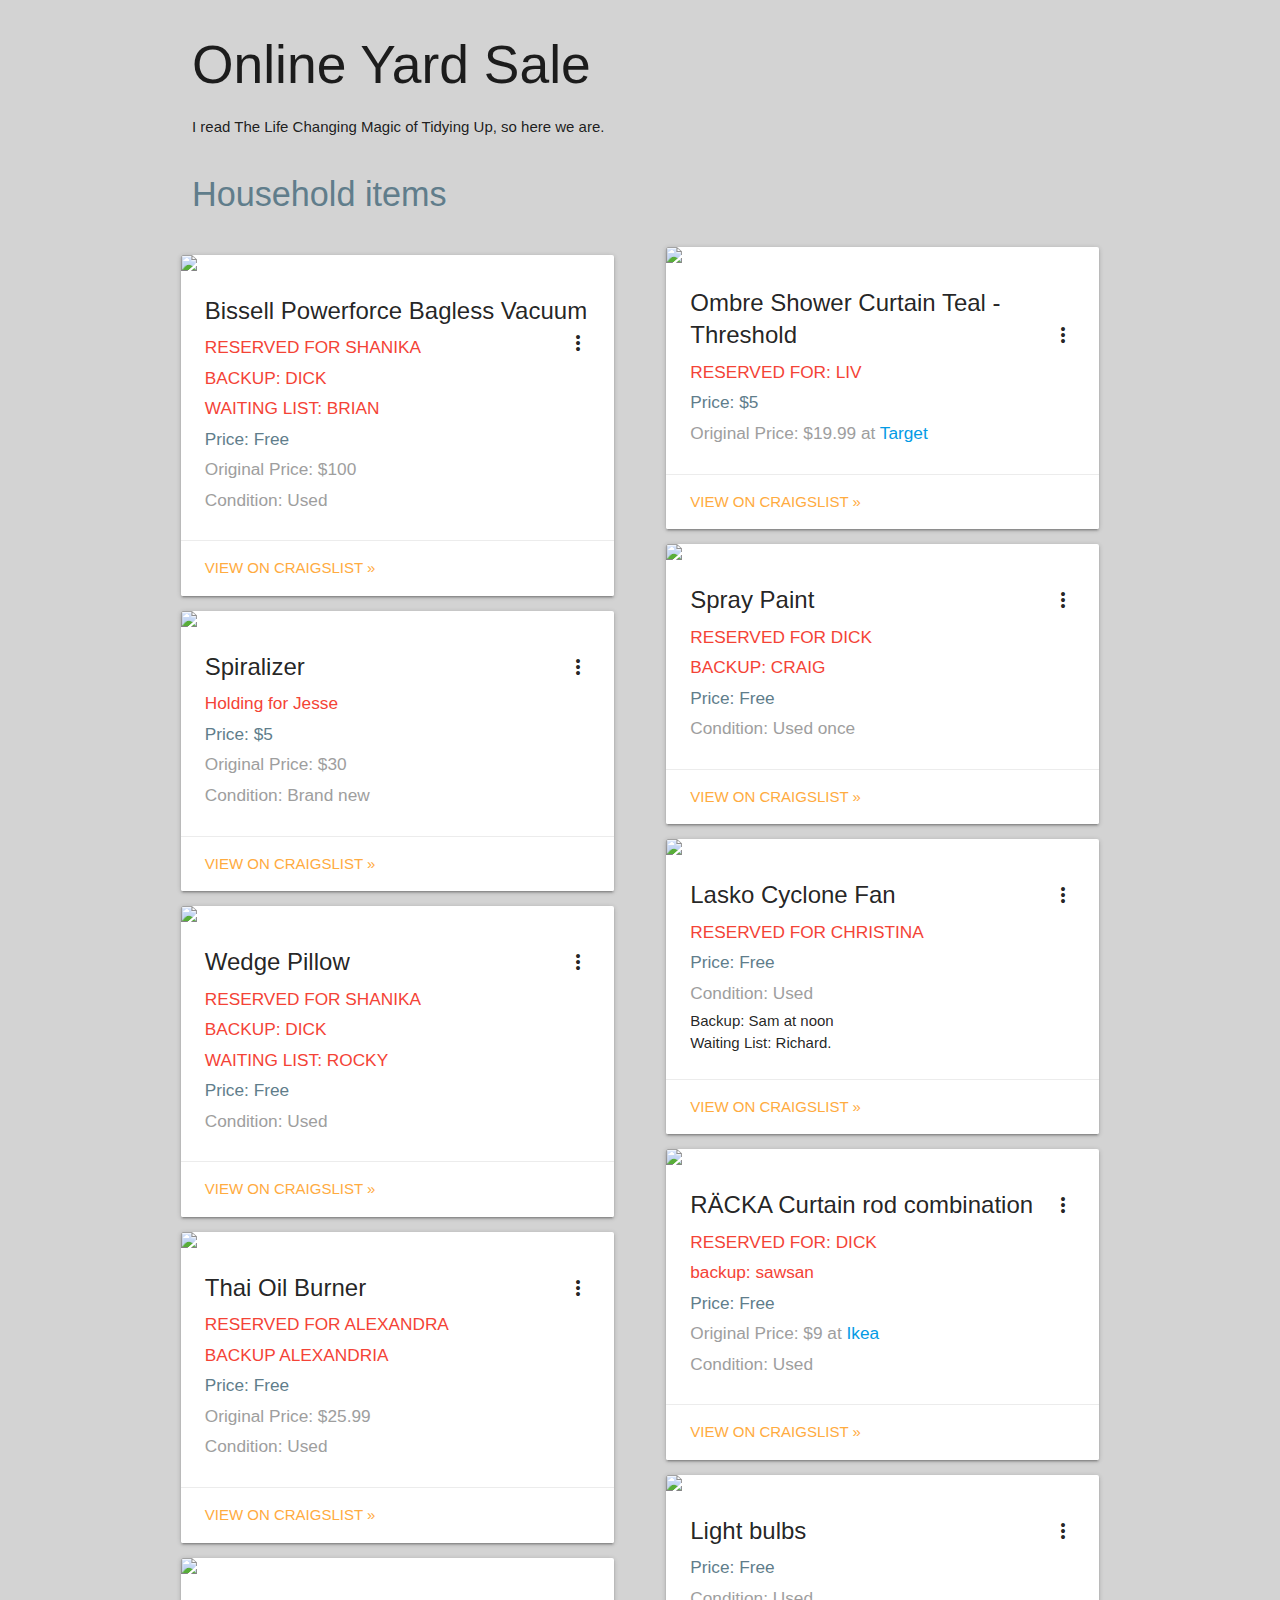
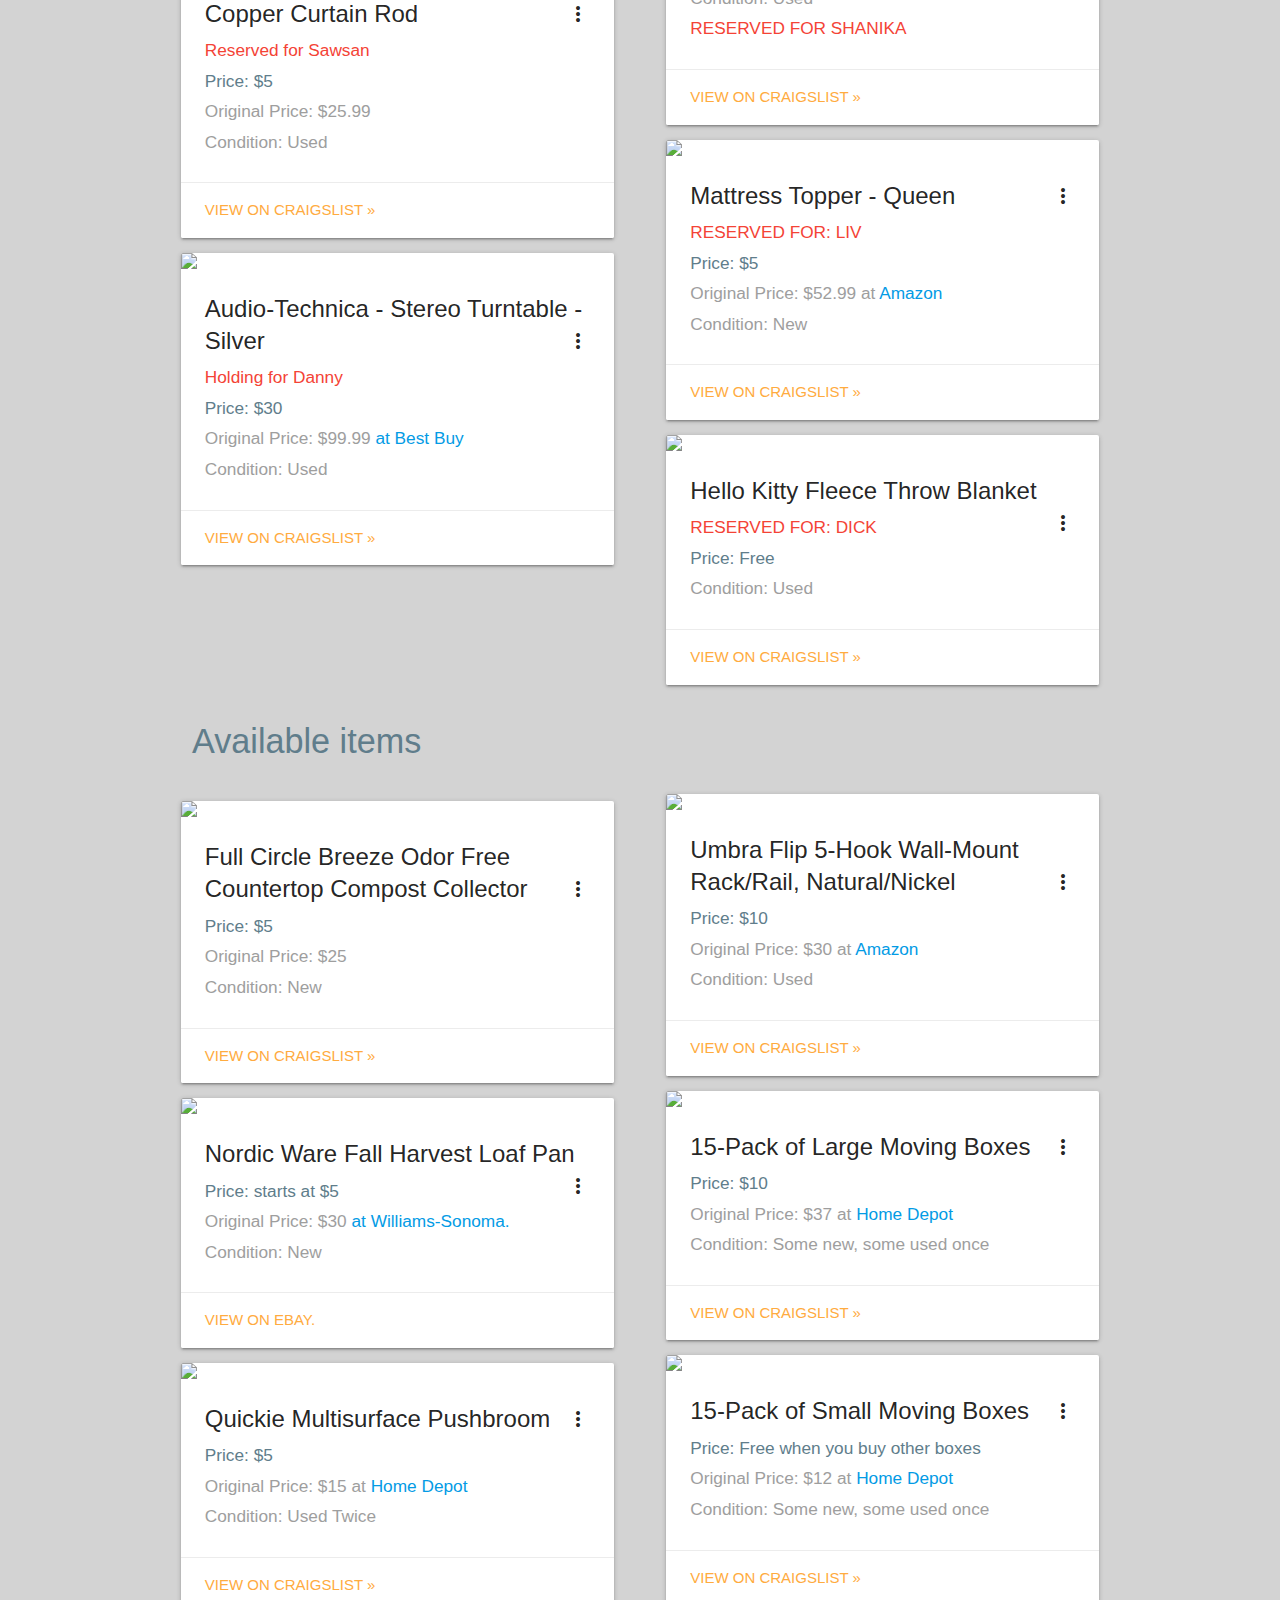
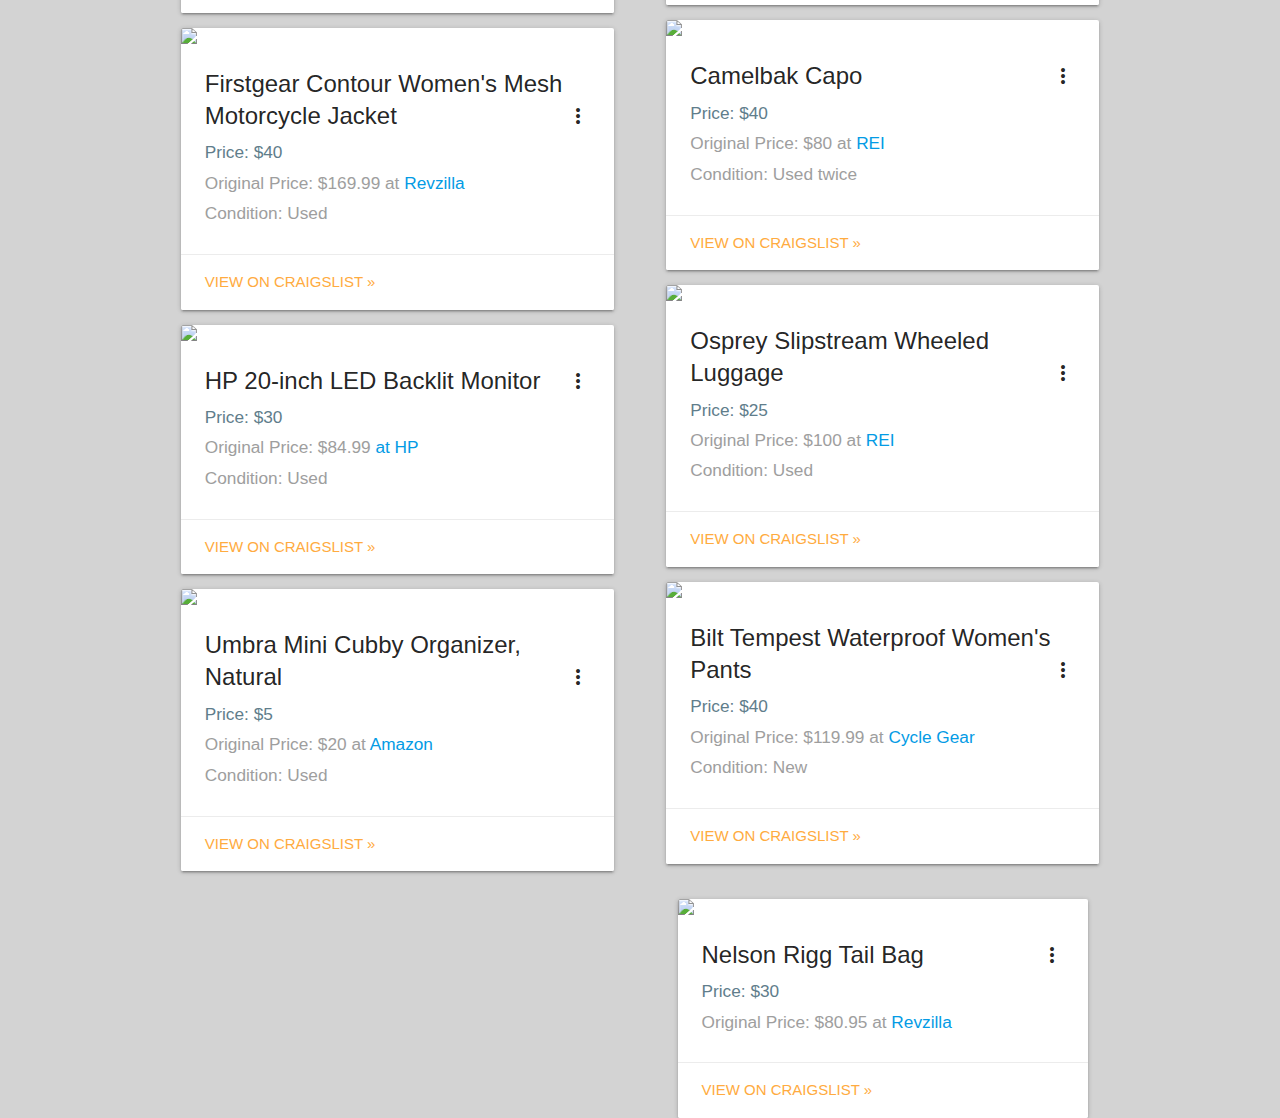
==== index.html @ a0a4f496 "reorder" ====
<!DOCTYPE html>
<html>
<head>
  <meta charset="utf-8">
  <title>My Craigslist For Sale Items</title>
  <!-- Compiled and minified CSS -->
  <link rel="stylesheet" href="styles.css">
  <link rel="stylesheet" href="https://cdnjs.cloudflare.com/ajax/libs/materialize/0.99.0/css/materialize.min.css">
  <link href="https://fonts.googleapis.com/icon?family=Material+Icons" rel="stylesheet">
</head>
<body>
  <div class="container">
    <div class="row">
      <h2>Online Yard Sale</h3>
      <p>I read The Life Changing Magic of Tidying Up, so here we are.</p>
    </div>
    <div class="row">
      <h4 class="blue-grey-text">Household items</h4>
    </div>
    <div class="cards-container">
      <div class="col m12">
        <div class="row">



          <div class="card hoverable">
            <div class="card-image waves-effect waves-block waves-light">
              <img class="activator" src="https://images.craigslist.org/00r0r_gRW4y6oAshb_1200x900.jpg">
            </div>
            <div class="card-content activator">
              <span class="card-title activator">Bissell Powerforce Bagless Vacuum<i class="material-icons right">more_vert</i></span>
              <h6 class="red-text">RESERVED FOR SHANIKA</h6>
              <h6 class="red-text">BACKUP: DICK</h6>
              <h6 class="red-text">WAITING LIST: BRIAN</h6>
              <h6 class="blue-grey-text">Price: Free</h6>
              <h6 class="grey-text">Original Price: $100</h6>
              <h6 class="grey-text">Condition: Used</h6>
            </div>
            <div class="card-reveal">
              <span class="card-title grey-text text-darken-4">Bissell Powerforce Bagless Vacuum<i class="material-icons right">close</i></span>
              <b>Free!</b>
              <ol>
                <li>Easily cleans multiple surfaces</li>
                <li>Easy to maneuver and carry</li>
                <li>Ready to use tools</li>
              </ol>
            </div>
            <div class="card-action">
              <a href="https://losangeles.craigslist.org/lac/zip/6229205817.html">View on Craigslist &raquo;</a>
            </div>
          </div>

          <div class="card hoverable">
            <div class="card-image waves-effect waves-block waves-light">
              <img class="activator" src="https://post.craigslist.org/imagepreview/00X0X_beq2Q93mMRZ_600x450.jpg">
            </div>
            <div class="card-content activator">
              <span class="card-title activator">Spiralizer<i class="material-icons right">more_vert</i></span>
              <h6 class="red-text">Holding for Jesse</h6>
              <h6 class="blue-grey-text">Price: $5</h6>
              <h6 class="grey-text">Original Price: $30</h6>
              <h6 class="grey-text">Condition: Brand new</h6>
            </div>
            <div class="card-reveal">
              <span class="card-title grey-text text-darken-4">Spiralizer<i class="material-icons right">close</i></span>
              <b>$5</b>
            </div>
            <div class="card-action">
              <a href="https://losangeles.craigslist.org/lac/hsh/6229237272.html">View on Craigslist &raquo;</a>
            </div>
          </div>

          <div class="card hoverable">
            <div class="card-image waves-effect waves-block waves-light">
              <img class="activator" src="http://pillowclick.com/wp-content/uploads/2016/10/Best-Wedge-Pillow-720x340.jpg">
            </div>
            <div class="card-content activator">
              <span class="card-title activator">Wedge Pillow<i class="material-icons right">more_vert</i></span>
              <h6 class="red-text">RESERVED FOR SHANIKA</h6>
              <h6 class="red-text">BACKUP: DICK</h6>
              <h6 class="red-text">WAITING LIST: ROCKY</h6>
              <h6 class="blue-grey-text">Price: Free</h6>
              <h6 class="grey-text">Condition: Used</h6>
            </div>
            <div class="card-reveal">
              <span class="card-title grey-text text-darken-4">Wedge Pillow<i class="material-icons right">close</i></span>
              <b>Free!</b>
              <p>Good for lumbar support, for use while reading in bed, etc.</p>
            </div>
            <div class="card-action">
              <a href="http://losangeles.craigslist.org/lac/zip/6229340810.html">View on Craigslist &raquo;</a>
            </div>
          </div>

          <div class="card hoverable">
            <div class="card-image waves-effect waves-block waves-light">
              <img class="activator" src="https://images.craigslist.org/00c0c_35W5KINM0SA_600x450.jpg">
            </div>
            <div class="card-content activator">
              <span class="card-title activator">Thai Oil Burner<i class="material-icons right">more_vert</i></span>
              <h6 class="red-text">RESERVED FOR ALEXANDRA</h6>
              <h6 class="red-text">BACKUP ALEXANDRIA</h6>
              <h6 class="blue-grey-text">Price: Free</h6>
              <h6 class="grey-text">Original Price: $25.99</h6>
              <h6 class="grey-text">Condition: Used</h6>
            </div>
            <div class="card-reveal">
              <span class="card-title grey-text text-darken-4">Thai Oil Burner<i class="material-icons right">close</i></span>
            </div>
            <div class="card-action">
              <a href="https://losangeles.craigslist.org/lac/zip/6224952096.html">View on Craigslist &raquo;</a>
            </div>
          </div>

          <div class="card hoverable">
            <div class="card-image waves-effect waves-block waves-light">
              <img class="activator" src="http://i.ebayimg.com/images/g/nBMAAOSwHjNV~~8J/s-l1600.jpg">
            </div>
            <div class="card-content activator">
              <span class="card-title activator">Copper Curtain Rod<i class="material-icons right">more_vert</i></span>
              <h6 class="red-text">Reserved for Sawsan</h6>
              <h6 class="blue-grey-text">Price: $5</h6>
              <h6 class="grey-text">Original Price: $25.99</h6>
              <h6 class="grey-text">Condition: Used</h6>
            </div>
            <div class="card-reveal">
              <span class="card-title grey-text text-darken-4">Copper Curtain Rod<i class="material-icons right">close</i></span>
              <p>Lavish Home Sphere Ball Copper Metal Curtain Rod 48 to 86 Inches Long Includes Hardware</p>
              <h6>Features</h6>
              <ol>
                <li>0.75" Pole</li>
                <li>Copper Finish</li>
                <li>2 Mounting Brackets</li>
                <li>Projection from Wall: 3.5"</li>
                <li>Rod Diameter: 0.75"</li>
                <li>Rod Adjusts from 48" to 86"</li>
              </ol>
            </div>
            <div class="card-action">
              <a href="https://losangeles.craigslist.org/lac/hsh/6229329763.html">View on Craigslist &raquo;</a>
            </div>
          </div>



          <div class="card hoverable">
            <div class="card-image waves-effect waves-block waves-light">
              <img class="activator" src="https://pisces.bbystatic.com/image2/BestBuy_US/images/products/4505/4505371_sa.jpg;maxHeight=1000;maxWidth=1000">
            </div>
            <div class="card-content activator">
              <span class="card-title activator">Audio-Technica - Stereo Turntable - Silver<i class="material-icons right">more_vert</i></span>
              <h6 class="red-text">Holding for Danny</h6>
              <h6 class="blue-grey-text">Price: $30</h6>
              <h6 class="grey-text">Original Price: $99.99 <a href="http://www.bestbuy.com/site/audio-technica-stereo-turntable-silver/4505371.p">at Best Buy</a></h6>
              <h6 class="grey-text">Condition: Used</h6>
            </div>
            <div class="card-reveal">
              <span class="card-title grey-text text-darken-4">Audio-Technica - Stereo Turntable - Silver<i class="material-icons right">close</i></span>
              <b>$30</b>
              <p>Value: 99.99</p>
              <p>Enjoy your vinyl collection with this Audio-Technica AT-LP60 stereo turntable, which features a switchable phono preamp and RCA output to connect to your computer, home stereo or powered speakers without needing a dedicated phono input.</p>              <a href="http://www.bestbuy.com/site/audio-technica-stereo-turntable-silver/4505371.p">View details at Best Buy.</a>
              <ul><li>Stereo Turntable</li><li>Hinged dust cover</li><li>2 output adapter cables</li><li>45 RPM adapter</li></ul>
            </div>
            <div class="card-action">
              <a href="http://losangeles.craigslist.org/lac/ele/6230282429.html">View on Craigslist &raquo;</a>
            </div>
          </div>

          <div class="card hoverable">
            <div class="card-image waves-effect waves-block waves-light">
              <img class="activator" src="https://target.scene7.com/is/image/Target/14321285?wid=3000&qlt=70&fmt=pjpeg">
            </div>
            <div class="card-content activator">
              <span class="card-title activator">Ombre Shower Curtain Teal - Threshold<i class="material-icons right">more_vert</i></span>
              <h6 class="red-text">RESERVED FOR: LIV</h6>
              <h6 class="blue-grey-text">Price: $5</h6>
              <h6 class="grey-text">Original Price: $19.99 at <a href="https://www.target.com/p/ombre-shower-curtain-teal-threshold-153/-/A-14321285?">Target</a></h6>
            </div>
            <div class="card-reveal">
              <span class="card-title grey-text text-darken-4">Ombre Shower Curtain Teal - Threshold<i class="material-icons right">close</i></span>
              <b>$5</b>
              <p>• Durable cotton<br>• Buttonhole top<br>• Machine washable<br>• 120 thread count<br><br>The Blue Ombré Shower Curtain from Threshold brings the beauty and calm of the coast to your bathroom decor. Easy to hang, it has a fresh, modern feel that transforms a space instantly.</p>
              <a href="https://www.target.com/p/ombre-shower-curtain-teal-threshold-153/-/A-14321285?">View details from Target.</a>
            </div>
            <div class="card-action">
              <a href="https://losangeles.craigslist.org/lac/hsh/6229246972.html">View on Craigslist &raquo;</a>
            </div>
          </div>


          <div class="card hoverable">
            <div class="card-image waves-effect waves-block waves-light">
              <img class="activator" src="https://lh3.googleusercontent.com/[base64]w2672-h2004-no">
            </div>
            <div class="card-content activator">
              <span class="card-title activator">Spray Paint<i class="material-icons right">more_vert</i></span>
              <h6 class="red-text">RESERVED FOR DICK</h6>
              <h6 class="red-text">BACKUP: CRAIG</h6>
              <h6 class="blue-grey-text">Price: Free</h6>
              <h6 class="grey-text">Condition: Used once</h6>
            </div>
            <div class="card-reveal">
              <span class="card-title grey-text text-darken-4">Spray Paint<i class="material-icons right">close</i></span>
              <b>Free</b>
              <p>Ivory and White spray paint, only used once.</p>
            </div>
            <div class="card-action">
              <a href="https://losangeles.craigslist.org/lac/zip/6229266313.html">View on Craigslist &raquo;</a>
            </div>
          </div>

          <div class="card hoverable">
            <div class="card-image waves-effect waves-block waves-light">
              <img class="activator" src="https://i5.walmartimages.com/asr/34830f98-2255-4929-84e6-38ec5456e85c_1.9932ea000309924c3b3c6fda3de2a281.jpeg?odnHeight=450&odnWidth=450&odnBg=FFFFFF">
            </div>
            <div class="card-content activator">
              <span class="card-title activator">Lasko Cyclone Fan<i class="material-icons right">more_vert</i></span>
              <h6 class="red-text">RESERVED FOR CHRISTINA</h6>
              <h6 class="blue-grey-text">Price: Free</h6>
              <h6 class="grey-text">Condition: Used</h6>
              <p>Backup: Sam at noon</p>
              <p>Waiting List: Richard.</p>
            </div>
            <div class="card-reveal">
              <span class="card-title grey-text text-darken-4">Cyclone Fan<i class="material-icons right">close</i></span>
              <b>Free</b>
            </div>
            <div class="card-action">
              <a href="http://losangeles.craigslist.org/lac/zip/6229275830.html">View on Craigslist &raquo;</a>
            </div>
          </div>

          <div class="card hoverable">
            <div class="card-image waves-effect waves-block waves-light">
              <img class="activator" src="http://www.ikea.com/us/en/images/products/racka-curtain-rod-combination__0312844_PE514195_S4.JPG">
            </div>
            <div class="card-content activator">
              <span class="card-title activator">RÄCKA Curtain rod combination<i class="material-icons right">more_vert</i></span>
              <h6 class="red-text">RESERVED FOR: DICK</h6>
              <h6 class="red-text">backup: sawsan</h6>
              <h6 class="blue-grey-text">Price: Free</h6>
              <h6 class="grey-text">Original Price: $9 at <a href="http://www.ikea.com/us/en/catalog/products/S79929242/">Ikea</a></h6>
              <h6 class="grey-text">Condition: Used</h6>
            </div>
            <div class="card-reveal">
              <span class="card-title grey-text text-darken-4">RÄCKA Curtain rod combination<i class="material-icons right">close</i></span>
              <b>Free</b>
              <p>Curtain rod holder position can be adjusted, allowing curtains to be hung either close to the window or farther out.</p>
              <a href="http://www.ikea.com/us/en/catalog/products/S79929242/">View on Ikea.</a>
            </div>
            <div class="card-action">
              <a href="#">View on Craigslist &raquo;</a>
            </div>
          </div>


              <div class="card hoverable">
                <div class="card-image waves-effect waves-block waves-light">
                  <img class="activator" src="https://lh3.googleusercontent.com/[base64]w2672-h2004-no">
                </div>
                <div class="card-content activator">
                  <span class="card-title activator">Light bulbs<i class="material-icons right">more_vert</i></span>
                  <h6 class="blue-grey-text">Price: Free</h6>
                  <h6 class="grey-text">Condition: Used</h6>
                  <h6 class="red-text">RESERVED FOR SHANIKA</h6>
                </div>
                <div class="card-reveal">
                  <span class="card-title grey-text text-darken-4">Light bulbs<i class="material-icons right">close</i></span>
                  <b>Free</b>
                  <p>Assorted CFL and Ikea light bulbs, all work.</p>
                </div>
                <div class="card-action">
                  <a href="http://losangeles.craigslist.org/lac/zip/6229284216.html">View on Craigslist &raquo;</a>
                </div>
              </div>

              <div class="card hoverable">
                <div class="card-image waves-effect waves-block waves-light">
                  <img class="activator" src="https://images-na.ssl-images-amazon.com/images/I/710Ck6vF9yL._SL1500_.jpg">
                </div>
                <div class="card-content activator">
                  <span class="card-title activator">Mattress Topper - Queen<i class="material-icons right">more_vert</i></span>
                  <h6 class="red-text">RESERVED FOR: LIV</h6>
                  <h6 class="blue-grey-text">Price: $5</h6>
                  <h6 class="grey-text">Original Price: $52.99 at <a href="https://www.amazon.com/gp/product/B000VESM46/ref=oh_aui_detailpage_o01_s00?ie=UTF8&psc=1">Amazon</a></h6>
                  <h6 class="grey-text">Condition: New</h6>
                </div>
                <div class="card-reveal">
                  <span class="card-title grey-text text-darken-4">Mattress Topper - Queen<i class="material-icons right">close</i></span>
                  <b>$5</b>
                  <p>Pinzon Hypoallergenic Overfilled Microplush Mattress Topper - Queen</p>
                  <ol class="a-unordered-list a-vertical a-spacing-none">
                    <li><span class="a-list-item">
                      100% polyester top; 100% olefin bottom; 100% polyester filling; 90% polyester/10% spandex sides
                    </span></li>

                    <li><span class="a-list-item">
                      Imported

                    </span></li>

                    <li><span class="a-list-item">
                      Mattress pad sewn with soft microplush fabric and overfilled for extra comfort

                    </span></li>

                    <li><span class="a-list-item">
                      Overfilled with loft-retaining, polyester filling for extra comfort

                    </span></li>

                    <li><span class="a-list-item">
                      End-to-end box stitched with mitered border to prevent fill from shifting

                    </span></li>

                    <li><span class="a-list-item">
                      Deep pockets fit mattresses up to 18 inches deep and allow the mattress pad to double as a mattress protector for all-in-one convenience

                    </span></li>

                    <li><span class="a-list-item">
                      Queen pad measures 60 x 80 inches

                    </span></li>

                    <li><span class="a-list-item">
                      Made in OEKO-TEX Standard 100 factory, an independent certification system that ensures textiles meet high safety and environmental standards.

                    </span></li>

                  </ol>
                </div>
                <div class="card-action">
                  <a href="#">View on Craigslist &raquo;</a>
                </div>
              </div>

              <div class="card hoverable">
                <div class="card-image waves-effect waves-block waves-light">
                  <img class="activator" src="https://ae01.alicdn.com/kf/HTB1YjRXIXXXXXXHXFXXq6xXFXXX6/100-70-cm-hello-kitty-manta-peque&ntilde;a-manta-coral-polar-manta-de-beb&eacute;-kids-home-decorativo.jpg">
                </div>
                <div class="card-content activator">
                  <span class="card-title activator">Hello Kitty Fleece Throw Blanket<i class="material-icons right">more_vert</i></span>
                  <h6 class="red-text">RESERVED FOR: DICK</h6>
                  <h6 class="blue-grey-text">Price: Free</h6>
                  <h6 class="grey-text">Condition: Used</h6>
                </div>
                <div class="card-reveal">
                  <span class="card-title grey-text text-darken-4">Hello Kitty Fleece Throw Blanket<i class="material-icons right">close</i></span>
                </div>
                <div class="card-action">
                  <a href="#">View on Craigslist &raquo;</a>
                </div>
              </div>



            </div>
          </div>
        </div>
    <div class="row">
      <h4 class="blue-grey-text">Available items</h4>
    </div>
    <div class="cards-container">
      <div class="col m12">
        <div class="row">

          <div class="card hoverable">
            <div class="card-image waves-effect waves-block waves-light">
              <img class="activator" src="https://images-na.ssl-images-amazon.com/images/I/81mEh0utIPL._SL1500_.jpg">
            </div>
            <div class="card-content activator">
              <span class="card-title activator">Full Circle Breeze Odor Free Countertop Compost Collector<i class="material-icons right">more_vert</i></span>
              <h6 class="blue-grey-text">Price: $5</h6>
              <h6 class="grey-text">Original Price: $25</h6>
              <h6 class="grey-text">Condition: New</h6>
            </div>
            <div class="card-reveal">
              <span class="card-title grey-text text-darken-4">Full Circle Breeze Odor Free Countertop Compost Collector<i class="material-icons right">close</i></span>
              <em>Brand New, Never been used, still in box</em>
              <p></p>
              <b>$5</b>
              <ol>
                <li>Simple solution for odor-free composting</li>
                <li>Patented fresh air Technology reduces mess, odor and flies</li>
                <li>Designed to keep the lid off your countertop</li>
                <li>Ready to use, including three compostable bags</li>
              </ol>
              <a href="https://www.amazon.com/Full-Circle-countertop-compost-collector/dp/B016RYYEZO/">View details from Amazon.</a>
            </div>
            <div class="card-action">
              <a href="http://losangeles.craigslist.org/lac/hsh/6229318999.html">View on Craigslist &raquo;</a>
            </div>
          </div>


                    <div class="card hoverable">
                      <div class="card-image waves-effect waves-block waves-light">
                        <img class="activator" src="https://www.williams-sonoma.com/wsimgs/ab/images/dp/wcm/201723/0028/img8o.jpg">
                      </div>
                      <div class="card-content activator">
                        <span class="card-title activator">Nordic Ware Fall Harvest Loaf Pan<i class="material-icons right">more_vert</i></span>
                        <h6 class="blue-grey-text">Price: starts at $5</h6>
                        <h6 class="grey-text">Original Price: $30 <a href="https://www.williams-sonoma.com/products/nordic-ware-fall-harvest-loaf-pan/">at Williams-Sonoma.</a></h6>
                        <h6 class="grey-text">Condition: New</h6>
                      </div>
                      <div class="card-reveal">
                        <span class="card-title grey-text text-darken-4">Nordic Ware Fall Harvest Loaf Pan<i class="material-icons right">close</i></span>
                        <p><b>Bidding Starts at $5</b></p>
                        <h5>Description:</h5>
                        <p>The symbols of fall abound on this loaf pan—from pumpkins and pinecones to acorns and maple leaves—making it the perfect for seasonal cakes and breads. Made of cast-aluminum, it heats quickly and evenly, and features a gold-tone, nonstick finish that guarantees easy release and well-defined shapes. Paired with a Williams Sonoma quick bread mix or your favorite family recipe, it yields a charming fall dessert.</p>
                        <ol>
                          <li>Unique cast-aluminum shapes add visual interest to fall and harvest baked goods.</li>
                          <li>Cast-aluminum construction creates beautifully defined details baked right onto your cake.</li>
                          <li>Pan distributes heat quickly and evenly to promote even rising, uniform baking and a golden crust.</li>
                          <li>Our exclusive nonstick finish guarantees fast release and makes cleanup a breeze.</li>
                          <li>Made in the USA by Nordic Ware, a family-owned company famous for its fine bakeware since 1946.</li>
                        </ol>
                        <a href="https://www.williams-sonoma.com/products/nordic-ware-fall-harvest-loaf-pan/">View details from Williams-Sonoma.</a>
                      </div>
                      <div class="card-action">
                        <a href="http://www.ebay.com/itm/302387333200?ssPageName=STRK:MESELX:IT&_trksid=p3984.m1555.l2649">View on Ebay.</a>
                      </div>
                    </div>


          <div class="card hoverable">
            <div class="card-image waves-effect waves-block waves-light">
              <img class="activator" src="http://www.homedepot.com/catalog/productImages/1000/a2/a2202cb1-5551-44f7-a8c6-b1532c43dfe6_1000.jpg">
            </div>
            <div class="card-content activator">
              <span class="card-title activator">Quickie Multisurface Pushbroom<i class="material-icons right">more_vert</i></span>
              <h6 class="blue-grey-text">Price: $5</h6>
              <h6 class="grey-text">Original Price: $15 at <a href="http://www.homedepot.com/p/Quickie-Bulldozer-24-in-Multi-Surface-Fiberglass-Push-Broom-00639FGRM-15/206953671">Home Depot</a></h6>
              <h6 class="grey-text">Condition: Used Twice</h6>
            </div>
            <div class="card-reveal">
              <span class="card-title grey-text text-darken-4">Quickie Multisurface Pushbroom<i class="material-icons right">close</i></span>
              <p>Pick a powerful tool for your difficult tasks, with a strong multisurface pushbroom that is ideal for sweeping sidewalks, driveways and most other outdoor surfaces. Sweeping dirt, sand, mulch, grass clippings and more are no match for this durable pushbroom.</p>

              <a href="http://www.homedepot.com/p/Quickie-Bulldozer-24-in-Multi-Surface-Fiberglass-Push-Broom-00639FGRM-15/206953671">View details from Home Depot.</a>
            </div>
            <div class="card-action">
              <a href="https://losangeles.craigslist.org/lac/hsh/6229253118.html">View on Craigslist &raquo;</a>
            </div>
          </div>



          <div class="card hoverable">
            <div class="card-image waves-effect waves-block waves-light">
              <img class="activator" src="https://www.revzilla.com/product_images/0041/3436/firstgear_womens_contour_mesh_jacket_detail.jpg">
            </div>
            <div class="card-content activator">
              <span class="card-title activator">Firstgear Contour Women's Mesh Motorcycle Jacket<i class="material-icons right">more_vert</i></span>
              <h6 class="blue-grey-text">Price: $40</h6>
              <h6 class="grey-text">Original Price: $169.99 at <a href="https://www.revzilla.com/motorcycle/firstgear-womens-contour-mesh-jacket">Revzilla</a></h6>
              <h6 class="grey-text">Condition: Used</h6>
            </div>
            <div class="card-reveal">
              <span class="card-title grey-text text-darken-4">Firstgear Contour Women's Mesh Motorcycle Jacket<i class="material-icons right">close</i></span>

              <p><b>Manufacturer's description:</b></p>
              <p>
                The Firstgear Contour Mesh Jacket for women looks hot while keeping you cool. Once the waterproof liner is zipped out, you'll feel the airflow that identifies this jacket. The tail of the Contour Mesh is slightly dropped, keeping you completely covered, no matter your style of riding. CE approved shoulder and elbow armor, <div class="help_box" title="">comfort collar</div> and adjustable waist straps round out the list of desirable features no woman rider should pass by.</p>
                <h5>
                  Features:</h5>
                  <ol>
                    <li>
                    Women's fit: Tapered to fit a woman's shape</li>
                  <li>
                    Zip-out waterproof liner</li>
                    <li>
                      CE-approved armor at shoulders and elbows</li>
                      <li>
                        One-hand adjustable waist belts</li>
                        <li>
                          Secured pockets throughout</li>
                        </ol>
                            <p>
                            </p>
                            <a href="https://www.revzilla.com/motorcycle/firstgear-womens-contour-mesh-jacket">View details from Revzilla.</a>
                          </div>
                          <div class="card-action">
                            <a href="#">View on Craigslist &raquo;</a>
                          </div>
                        </div>

                                  <div class="card hoverable">
                                    <div class="card-image waves-effect waves-block waves-light">
                                      <img class="activator" src="http://ssl-product-images.www8-hp.com/digmedialib/prodimg/lowres/c04638915.png">
                                    </div>
                                    <div class="card-content activator">
                                      <span class="card-title activator">HP 20-inch LED Backlit Monitor<i class="material-icons right">more_vert</i></span>
                                      <h6 class="blue-grey-text">Price: $30</h6>
                                      <h6 class="grey-text">Original Price: $84.99 <a href="http://store.hp.com/us/en/pdp/hp-w2082a-20-inch-led-backlit-monitor">at HP</a></h6>
                                      <h6 class="grey-text">Condition: Used</h6>
                                    </div>
                                    <div class="card-reveal">
                                      <span class="card-title grey-text text-darken-4">HP 20-inch LED Backlit Monitor<i class="material-icons right">close</i></span>
                                      <b>$30</b>
                                      <p>Value: 84.99</p>
                                      <p>The HP W2082a 20-inch LED Backlit Monitor combines flawless form and high-quality viewing at an affordable price – all with the environment in mind. Its thin design, with integrated speakers and simple “plug and play” connectivity, complements any HP desktop without sacrificing space.</p>
                                      <a href="http://store.hp.com/us/en/pdp/hp-w2082a-20-inch-led-backlit-monitor">View details at HP.</a>
                                    </div>
                                    <div class="card-action">
                                      <a href="#">View on Craigslist &raquo;</a>
                                    </div>
                                  </div>


                                  <div class="card hoverable">
                                    <div class="card-image waves-effect waves-block waves-light">
                                      <img class="activator" src="https://images-na.ssl-images-amazon.com/images/I/71YGY0M452L._SL1500_.jpg">
                                    </div>
                                    <div class="card-content activator">
                                      <span class="card-title activator">
                                        Umbra Mini Cubby Organizer, Natural
                                        <i class="material-icons right">more_vert</i>
                                      </span>
                                      <h6 class="blue-grey-text">Price: $5</h6>
                                      <h6 class="grey-text">Original Price: $20 at <a href="https://www.amazon.com/Umbra-Mini-Cubby-Organizer-Natural/dp/B01I58T7X4/ref=pd_sim_201_1?_encoding=UTF8&pd_rd_i=B01I58T7X4&pd_rd_r=JWQJ4RN4GFTWYQX11PRB&pd_rd_w=USkqD&pd_rd_wg=1rW9B&psc=1&refRID=JWQJ4RN4GFTWYQX11PRB">Amazon</a></h6>
                                      <h6 class="grey-text">Condition: Used</h6>
                                    </div>
                                    <div class="card-reveal">
                                      <span class="card-title grey-text text-darken-4">
                                        Umbra Mini Cubby Organizer, Natural
                                        <i class="material-icons right">close</i></span>
                                        <b>$5</b>
                                        <ul class="a-unordered-list a-vertical a-spacing-none">

                                          <li><span class="a-list-item">
                                            Holds mail, cellphone and wallet. 3 flip-down hooks for keys and small accessories

                                          </span></li>

                                          <li><span class="a-list-item">
                                            Perfect for entryway, kitchen, office or any space that needs de-cluttering

                                          </span></li>

                                          <li><span class="a-list-item">
                                            Hidden mounting hardware for a seamless look. Hardware included

                                          </span></li>

                                          <li><span class="a-list-item">
                                            Measures 12 1/2 x 3 1/2 x 3 1/4 inches (31.8 x 8.9 x 8.3 cm)

                                          </span></li>

                                          <li><span class="a-list-item">
                                            Design: William Mak

                                          </span></li>

                                        </ul>
                                        <a href="https://www.amazon.com/Umbra-Mini-Cubby-Organizer-Natural/dp/B01I58T7X4/ref=pd_sim_201_1?_encoding=UTF8&pd_rd_i=B01I58T7X4&pd_rd_r=JWQJ4RN4GFTWYQX11PRB&pd_rd_w=USkqD&pd_rd_wg=1rW9B&psc=1&refRID=JWQJ4RN4GFTWYQX11PRB">View on Amazon.</a>
                                      </div>
                                      <div class="card-action">
                                        <a href="http://losangeles.craigslist.org/lac/hsh/6230286595.html">View on Craigslist &raquo;</a>
                                      </div>
                                    </div>

                                    <div class="card hoverable">
                                      <div class="card-image waves-effect waves-block waves-light">
                                        <img class="activator" src="https://images-na.ssl-images-amazon.com/images/I/71LIeTz8yxL._SL1500_.jpg">
                                      </div>
                                      <div class="card-content activator">
                                        <span class="card-title activator">
                                          Umbra Flip 5-Hook Wall-Mount Rack/Rail, Natural/Nickel
                                          <i class="material-icons right">more_vert</i>
                                        </span>
                                        <h6 class="blue-grey-text">Price: $10</h6>
                                        <h6 class="grey-text">Original Price: $30 at <a href="https://www.amazon.com/gp/product/B0000CAPEF/ref=oh_aui_detailpage_o01_s00?ie=UTF8&psc=1">Amazon</a></h6>
                                        <h6 class="grey-text">Condition: Used</h6>
                                      </div>
                                      <div class="card-reveal">
                                        <span class="card-title grey-text text-darken-4">
                                          Umbra Flip 5-Hook Wall-Mount Rack/Rail, Natural/Nickel
                                          <i class="material-icons right">close</i></sp
                                          an>
                                          <b>$10</b>
                                          <p>The Flip wall-mount multi-hook rack by Umbra boasts a clever design, each hook can be flipped up when not in use, slipping neatly into a groove in the rail for a sleek look and space-saving functionality. Available in a range of finishes and sizes, this espresso/nickel five-hook model measures 20-inch by 3-inch by 1-inch and easily mounts to the wall with the included mounting hardware. Constructed of hardwood with nickel-plated cast-metal hooks. From the designer: "I designed this product after the many house parties I attended where there was never enough space to hang jackets. This design works great in a long hallway or entrance. When not in use, the hooks fold up for a very clean look." Designed by David Quan for Umbra - original, modern, casual, functional and affordable design for the home.</p>
                                          <a href="https://www.amazon.com/gp/product/B0000CAPEF/ref=oh_aui_detailpage_o01_s00?ie=UTF8&psc=1">View on Amazon.</a>
                                        </div>
                                        <div class="card-action">
                                          <a href="#">View on Craigslist &raquo;</a>
                                        </div>
                                      </div>

                                      <div class="card hoverable">
                                        <div class="card-image waves-effect waves-block waves-light">
                                          <img class="activator" src="http://www.homedepot.com/catalog/productImages/1000/45/4547fe60-72a1-4670-b936-b803ef987486_1000.jpg">
                                        </div>
                                        <div class="card-content activator">
                                          <span class="card-title activator">15-Pack of Large Moving Boxes<i class="material-icons right">more_vert</i></span>
                                          <h6 class="blue-grey-text">Price: $10</h6>
                                          <h6 class="grey-text">Original Price: $37 at <a href="http://www.homedepot.com/p/The-Home-Depot-18-in-L-x-18-in-W-x-24-in-D-Large-Moving-Box-15-Pack-713643/100670894">Home Depot</a></h6>
                                          <h6 class="grey-text">Condition: Some new, some used once</h6>
                                        </div>
                                        <div class="card-reveal">
                                          <span class="card-title grey-text text-darken-4">15-Pack of Large Moving Boxes<i class="material-icons right">close</i></span>

                                          <a href="http://www.homedepot.com/p/The-Home-Depot-18-in-L-x-18-in-W-x-24-in-D-Large-Moving-Box-15-Pack-713643/100670894">View details from Home Depot.</a>
                                        </div>
                                        <div class="card-action">
                                          <a href="http://losangeles.craigslist.org/lac/hsh/6230256826.html">View on Craigslist &raquo;</a>
                                        </div>
                                      </div>

                                      <div class="card hoverable">
                                        <div class="card-image waves-effect waves-block waves-light">
                                          <img class="activator" src="http://www.homedepot.com/catalog/productImages/1000/c1/c180771f-b094-4ae6-9c18-292b0694e2ba_1000.jpg">
                                        </div>
                                        <div class="card-content activator">
                                          <span class="card-title activator">15-Pack of Small Moving Boxes<i class="material-icons right">more_vert</i></span>
                                          <h6 class="blue-grey-text">Price: Free when you buy other boxes</h6>
                                          <h6 class="grey-text">Original Price: $12 at <a href="http://www.homedepot.com/p/The-Home-Depot-16-in-L-x-12-in-H-x-12-in-D-Small-Moving-Box-15-Pack-713642/100670895">Home Depot</a></h6>
                                          <h6 class="grey-text">Condition: Some new, some used once</h6>
                                        </div>
                                        <div class="card-reveal">
                                          <span class="card-title grey-text text-darken-4">15-Pack of Small Moving Boxes<i class="material-icons right">close</i></span>

                                          <a href="http://www.homedepot.com/p/The-Home-Depot-16-in-L-x-12-in-H-x-12-in-D-Small-Moving-Box-15-Pack-713642/100670895">View details from Home Depot.</a>
                                        </div>
                                        <div class="card-action">
                                          <a href="http://losangeles.craigslist.org/lac/hsh/6230256826.html">View on Craigslist &raquo;</a>
                                        </div>
                                      </div>

                                                <div class="card hoverable">
                                                  <div class="card-image waves-effect waves-block waves-light">
                                                    <img class="activator" src="https://www.rei.com/media/a4ec6839-8daf-4a64-acfd-b09770e164da">
                                                  </div>
                                                  <div class="card-content activator">
                                                    <span class="card-title activator">Camelbak Capo<i class="material-icons right">more_vert</i></span>
                                                    <h6 class="blue-grey-text">Price: $40</h6>
                                                    <h6 class="grey-text">Original Price: $80 at <a href="https://www.rei.com/product/811587/camelbak-the-capo-hydration-pack-100-fl-oz">REI</a></h6>
                                                    <h6 class="grey-text">Condition: Used twice</h6>
                                                  </div>
                                                  <div class="card-reveal">
                                                    <span class="card-title grey-text text-darken-4">Camelbak Capo<i class="material-icons right">close</i></span>
                                                    <b>$40</b>
                                                    <p>Go big with the midsize CamelBak The Capo hydration pack, which is designed for all-mountain riding and offers 100 fl. oz. capacity and plenty of space for body armor, helmet and more.</p>
                                                    <a href="https://www.rei.com/product/811587/camelbak-the-capo-hydration-pack-100-fl-oz">View details from REI.</a>
                                                    <ul class="product-item-details" data-ui="product-information-detail-features">
                                                      <li class="description-text">Designed to carry full-face helmet, body armor, goggles, an extra layer, lunch, tools, pump and spare tube; media pocket stashes electronics such as a helmet cam or MP3 player</li>
                                                      <li class="description-text">Includes 100 fl. oz. Antidote™ reservoir equipped with the Quick Link™ connection system for hassle-free removal of the drinking tube</li>
                                                      <li class="description-text">The low-profile design of the reservoir helps maximize space within pack; reservoir baffling helps prevent bunching at the bottom</li>
                                                      <li class="description-text">Even better, the reservoir opening has been optimized for quick, easy access; folding arms built into the handle help speed up drying time by propping it up</li>
                                                      <li class="description-text">Big Bite™ valve is easy to use—just bite and sip— and helps prevent dripping; HydroLock™ shutoff valve restricts water flow for easy, safe transport</li>
                                                      <li class="description-text">Air Director™ ventilated back panel and mesh shoulder straps offer cooling airflow and quick drying performance</li>
                                                      <li class="description-text">Slider sternum strap and a removable hipbelt allow you to adjust the fit of the pack</li>
                                                      <li class="description-text">CamelBak The Capo hydration pack is assembled in the U.S. of domestic and imported components</li>
                                                    </ul>
                                                  </div>
                                                  <div class="card-action">
                                                    <a href="http://losangeles.craigslist.org/lac/spo/6229353710.html">View on Craigslist &raquo;</a>
                                                  </div>
                                                </div>

                                      <div class="card hoverable">
                                        <div class="card-image waves-effect waves-block waves-light">
                                          <img class="activator" src="https://www.rei.com//media/d41e2f9f-7bb4-415b-ac96-d0d4aea762db?size=2000">
                                        </div>
                                        <div class="card-content activator">
                                          <span class="card-title activator">Osprey Slipstream Wheeled Luggage<i class="material-icons right">more_vert</i></span>
                                          <h6 class="blue-grey-text">Price: $25</h6>
                                          <h6 class="grey-text">Original Price: $100 at <a href="https://www.rei.com/product/761105/osprey-slipstream-wheeled-luggage-18">REI</a></h6>
                                          <h6 class="grey-text">Condition: Used</h6>
                                        </div>
                                        <div class="card-reveal">
                                          <span class="card-title grey-text text-darken-4">Osprey Slipstream Wheeled Luggage<i class="material-icons right">close</i></span>
                                          <p><a href="https://www.rei.com/product/761105/osprey-slipstream-wheeled-luggage-18">View on REI.</a></p>
                                          <p>A wheeled pack for your everyday adventures, the Osprey Slipstream 18'' keeps up with fast-paced work and travel.</p>
                                        </div>
                                        <div class="card-action">
                                          <a href="https://losangeles.craigslist.org/lac/hsh/6229261047.html">View on Craigslist &raquo;</a>
                                        </div>
                                      </div>

                        <div class="card hoverable">
                          <div class="card-image waves-effect waves-block waves-light">
                            <img class="activator" src="https://www.cyclegear.com/_a/product_images/0187/4754/bilt_womens_tempest_waterproof_textile_pants_black_750x750.jpg">
                          </div>
                          <div class="card-content activator">
                            <span class="card-title activator">Bilt Tempest Waterproof Women's Pants<i class="material-icons right">more_vert</i></span>
                            <h6 class="blue-grey-text">Price: $40</h6>
                            <h6 class="grey-text">Original Price: $119.99 at <a href="https://www.cyclegear.com/gear/bilt-tempest-waterproof-womens-pants">Cycle Gear</a></h6>
                            <h6 class="grey-text">Condition: New</h6>
                          </div>
                          <div class="card-reveal">
                            <span class="card-title grey-text text-darken-4">Bilt Tempest Waterproof Women's Pants<i class="material-icons right">close</i></span>
                            <p><b>$40</b></p>
                            <em>Value: 119.99</em>
                            <p><b>Manufacturer's description:</b></p>
                            <p>Ultra-tough, yet superbly priced. Provides excellent protection and ventilation, yet is functional enough for everyday use. Perfect fit for women touring riders. Stay dry and comfortable while you roll. Combine with the Tempest Jacket for complete protection from the elements.</p>
                            <ol>
                              <li>
                                600 denier durable outer shell material</li>
                                <li>
                                  100% waterproof lining</li>
                                  <li>
                                    Reflective piping above knee and at ankles</li>
                                    <li>
                                      600 denier durable stretch panels above knee</li>
                                      <li>
                                        Inner airflow mesh liner</li>
                                        <li>
                                          Quilted detachable lining</li>
                                          <li>
                                            VELCRO® brand fastener tab adjustment at ankles</li>
                                            <li>
                                              Pull through VELCRO® brand fastener waist tab</li>
                                              <li>
                                                Double layer front storm closure</li>
                                                <li>
                                                  Zip entry pockets on front</li>
                                                  <li>
                                                    CE approved armor at knees</li>
                                                    <li>
                                                      Short connecting zipper</li>
                                                    </ol>
                                                    <hr>
                                                    <a href="https://www.cyclegear.com/gear/bilt-tempest-waterproof-womens-pants">View details from Cycle Gear.</a>
                                                  </div>
                                                  <div class="card-action">
                                                    <a href="#">View on Craigslist &raquo;</a>
                                                  </div>
                                                </div>
                                              </div>

                                              <div class="card hoverable">
                                                <div class="card-image waves-effect waves-block waves-light">
                                                  <img class="activator" src="https://www.revzilla.com/product_images/0127/6862/nelson_rigg_cl1060_s_sport_tail_bag_detail.jpg">
                                                </div>
                                                <div class="card-content activator">
                                                  <span class="card-title activator">Nelson Rigg Tail Bag<i class="material-icons right">more_vert</i></span>
                                                  <h6 class="blue-grey-text">Price: $30</h6>
                                                  <h6 class="grey-text">Original Price: $80.95 at <a href="https://www.revzilla.com/motorcycle/nelson-rigg-cl-1060-s-sport-tail-bag">Revzilla</a></h6>
                                                </div>
                                                <div class="card-reveal">
                                                  <span class="card-title grey-text text-darken-4">Nelson Rigg Tail Bag<i class="material-icons right">close</i></span>
                                                  <b>$30</b>
                                                  <p>Value: $80.95</p>
                                                  <p id="product_description_content" class="clearfix">
                                                    <p>
                                                      The&nbsp;Nelson Rigg CL-1060-S Tail Bag is just about the perfect size for short day trips. Mounts under the passenger seat or rear cowl of most sport bikes.</p>
                                                      <h5>
                                                        Features:</h5>
                                                        <ul>
                                                          <li>
                                                            Easily mounts to most tail sections and seats</li>
                                                            <li>
                                                              Self-adjusting hooks attach to bag with soft ties connecting to bike</li>
                                                              <li>
                                                                Made from top quality Tri-Max ballistic nylon with Fibertech accents</li>
                                                                <li>
                                                                  Bag maintains shape and has reflective piping and a lined interior</li>
                                                                  <li>
                                                                    Reverse coil zippers helps keep out dust and dirt keeping zippers working smoothly</li>
                                                                    <li>
                                                                      Hi-density rubber zipper pulls operate easily with gloves</li>
                                                                      <li>
                                                                        Adjustable compartment divider for better storage options</li>
                                                                        <li>
                                                                          Mesh pocket and organizer under lid</li>
                                                                          <li>
                                                                            Flush mount reflective carry handle</li>
                                                                            <li>
                                                                              Protective material prevents slipping or marking</li>
                                                                              <li>
                                                                                Converts into a convenient backpack using the shoulder strap which doubles as backpacks straps</li>
                                                                                <li>
                                                                                  Fully expandable top section</li>
                                                                                  <li>
                                                                                    Includes a Lifetime "No Hassle” warranty and rain cover</li>
                                                                                    <li>
                                                                                      Main compartment measures: 13” L x 11” W x 7” H&nbsp;/ 9.5” H expanded</li>
                                                                                      <li>
                                                                                        Holds 16&nbsp;Liters / 22&nbsp;Liters expanded</li>
                                                                                      </ul>
                                                                                    </p>
                                                                                    <a href="https://www.revzilla.com/motorcycle/nelson-rigg-cl-1060-s-sport-tail-bag">View details from Revzilla.</a>
                                                                                  </div>
                                                                                  <div class="card-action">
                                                                                    <a href="#">View on Craigslist &raquo;</a>
                                                                                  </div>
                                                                                </div>

                                                                              </div>
                                                                            </div>
  </div>
  <script
    src="https://code.jquery.com/jquery-3.2.1.min.js"
    integrity="sha256-hwg4gsxgFZhOsEEamdOYGBf13FyQuiTwlAQgxVSNgt4="
    crossorigin="anonymous"></script>
    <!-- Compiled and minified JavaScript -->
    <script src="https://cdnjs.cloudflare.com/ajax/libs/materialize/0.99.0/js/materialize.min.js"></script>

  </body>
</html>
---- styles.css ----
html {
  background-color: lightgray;
}

.cards-container {
  -webkit-columns: 320px;
  -moz-columns: 320px;
  columns: 320px;
  -webkit-column-gap: 5em;
  -moz-column-gap: 5em;
  column-gap: 5em;
}

.card {
  /*padding: 1em;*/
  /*margin-bottom: 1.3em;*/
  -webkit-column-break-inside: avoid;
  page-break-inside: avoid;
  break-inside: avoid;
  /*border-width: 2px;*/
  /*border-color: black;*/
}
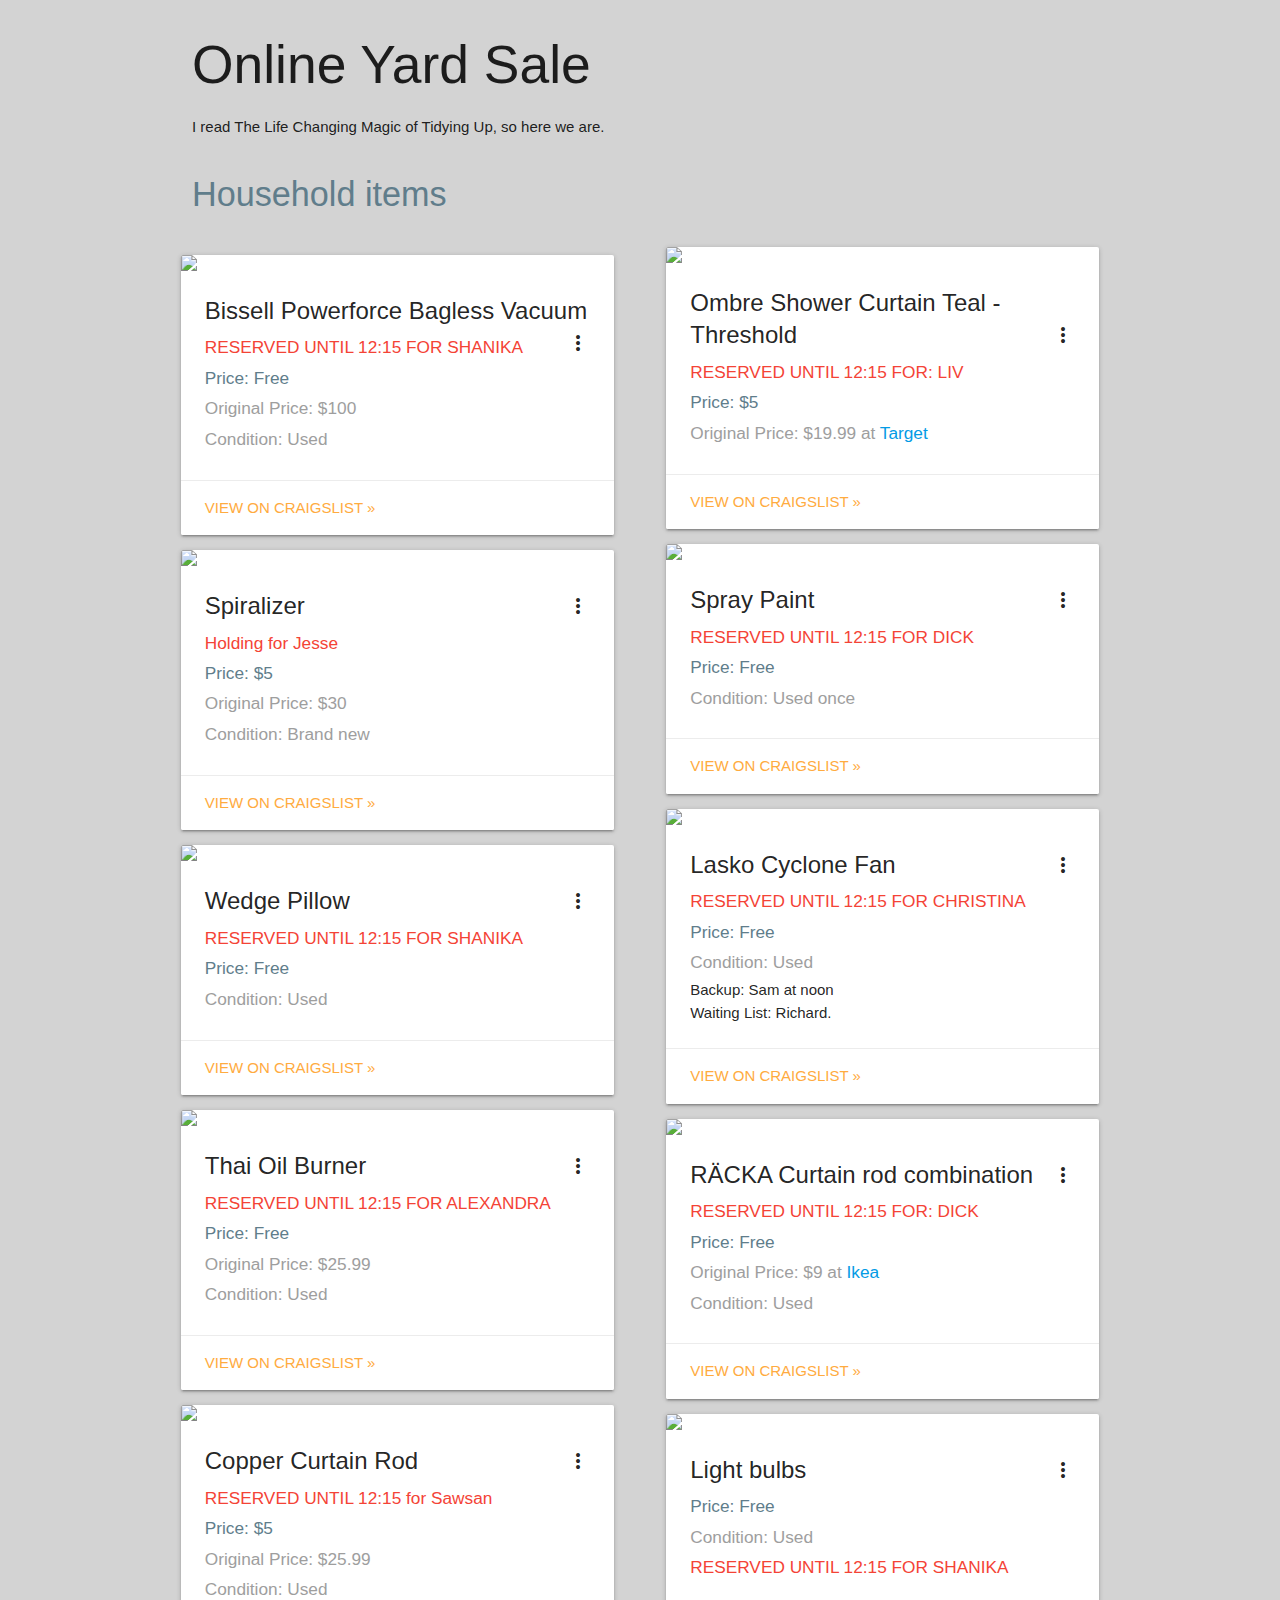
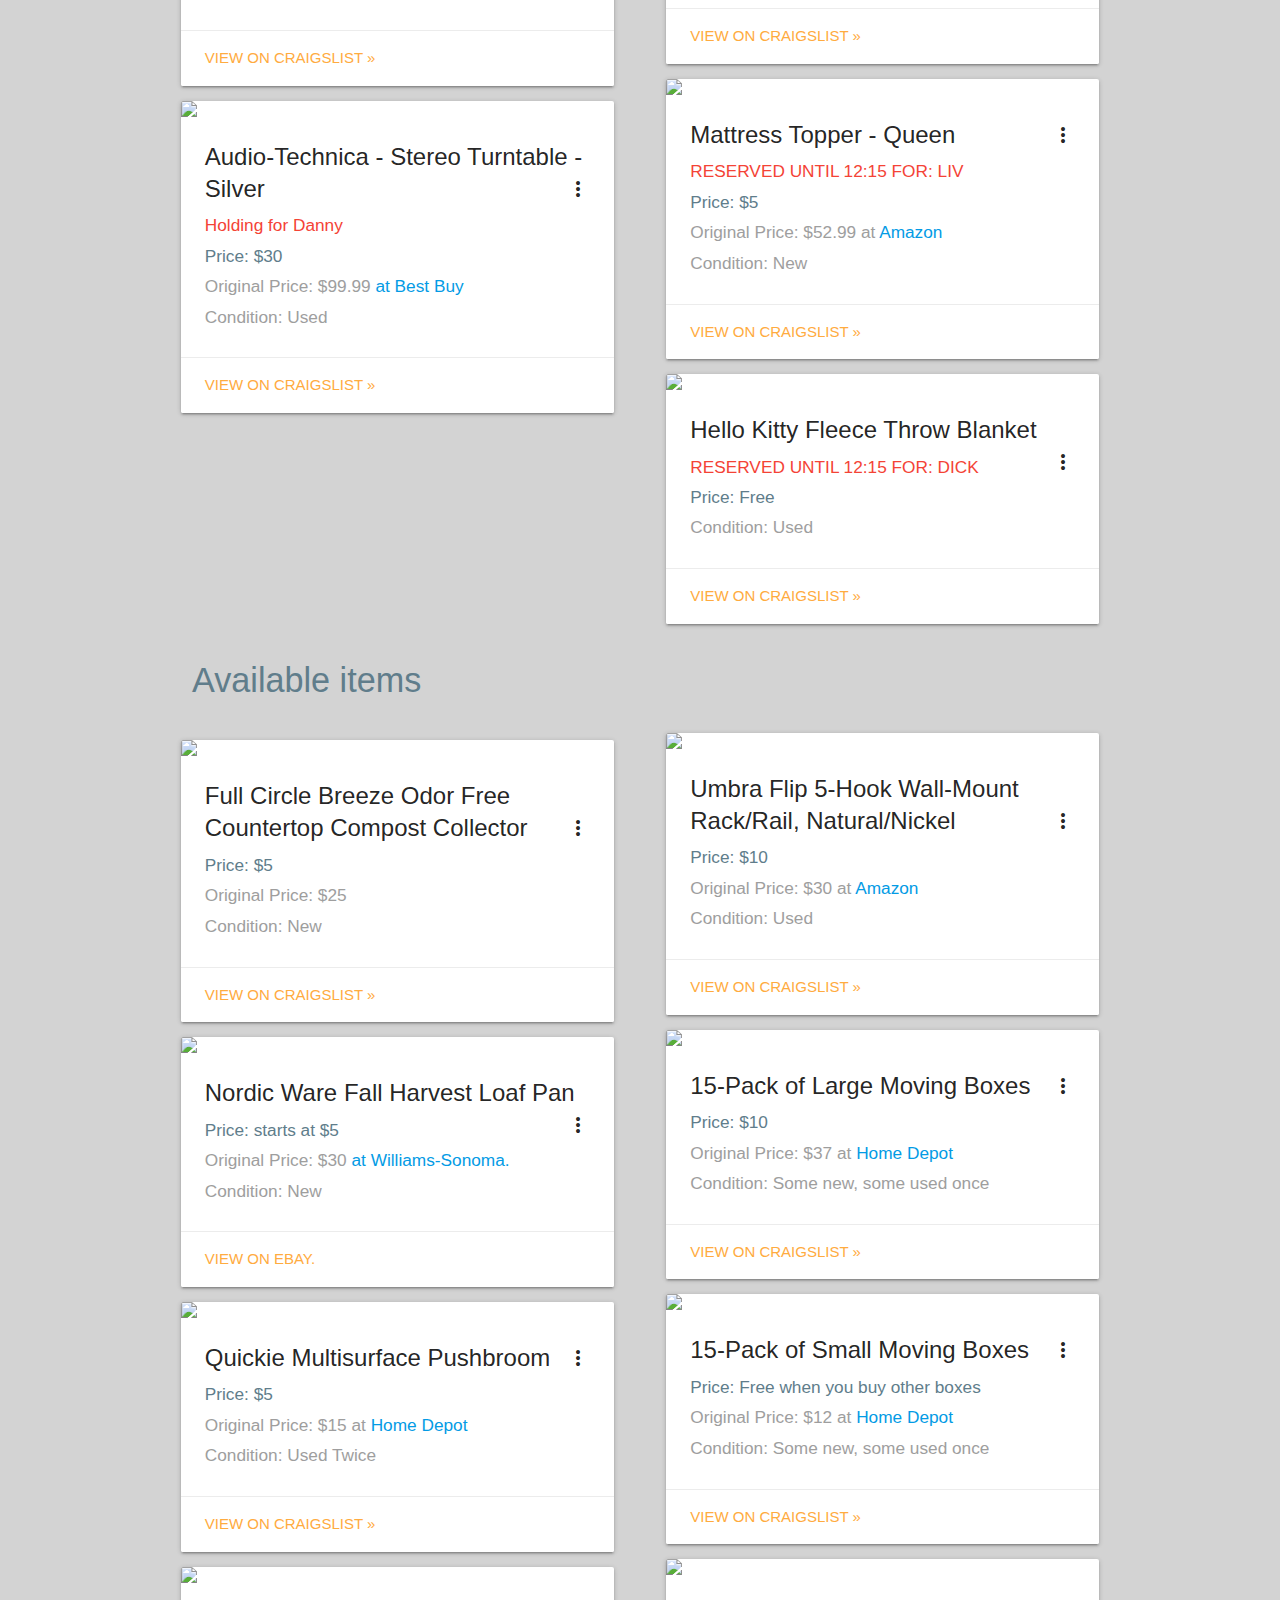
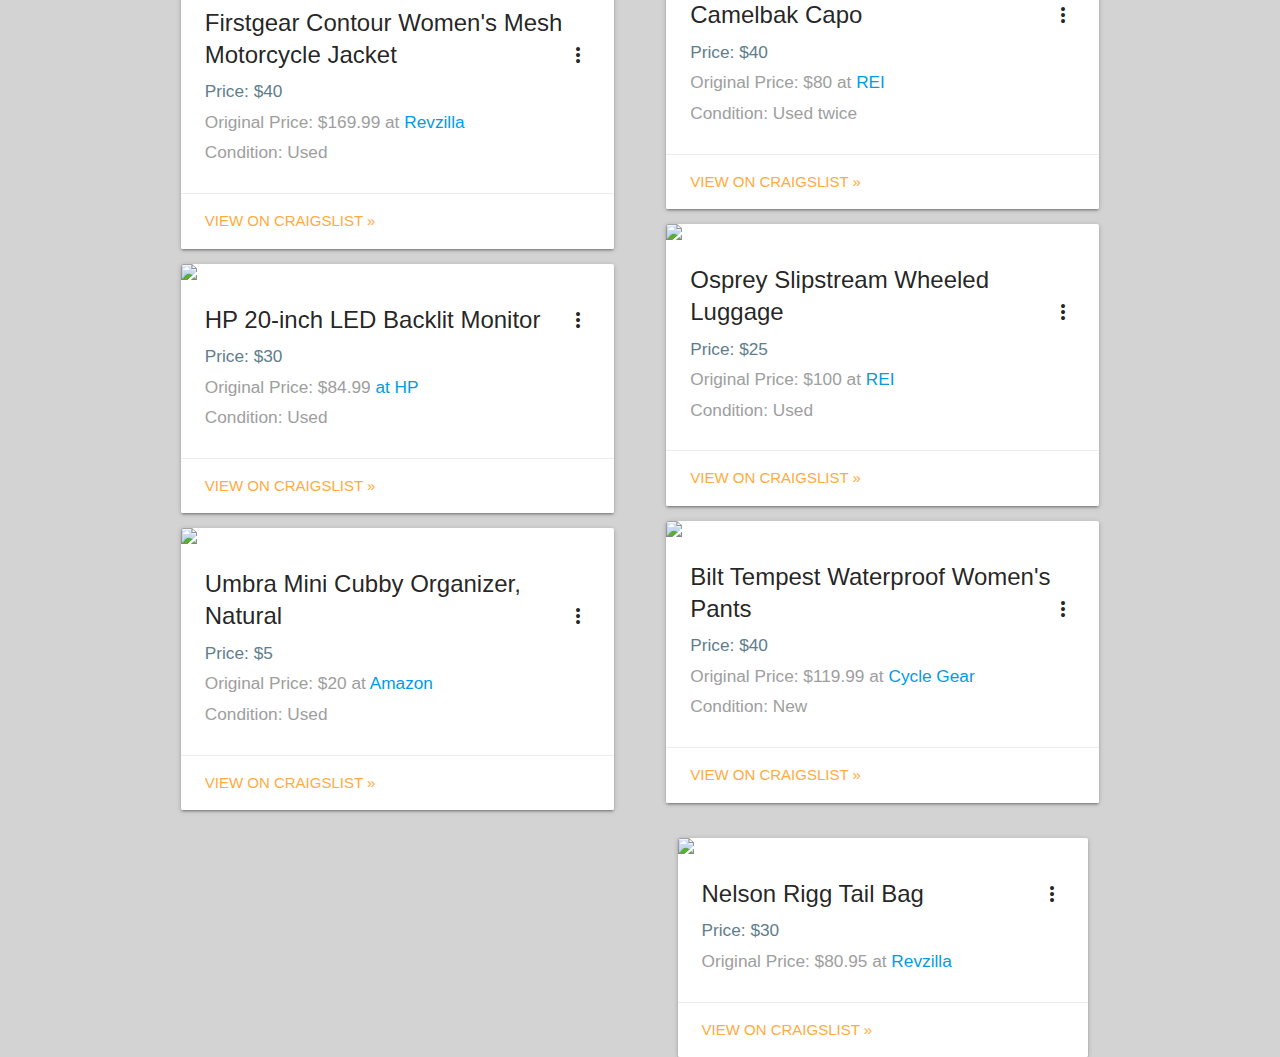
==== commit 3375d0a3: "expiry" ====
--- a/index.html
+++ b/index.html
@@ -29,9 +29,7 @@
             </div>
             <div class="card-content activator">
               <span class="card-title activator">Bissell Powerforce Bagless Vacuum<i class="material-icons right">more_vert</i></span>
-              <h6 class="red-text">RESERVED FOR SHANIKA</h6>
-              <h6 class="red-text">BACKUP: DICK</h6>
-              <h6 class="red-text">WAITING LIST: BRIAN</h6>
+              <h6 class="red-text">RESERVED UNTIL 12:15 FOR SHANIKA</h6>
               <h6 class="blue-grey-text">Price: Free</h6>
               <h6 class="grey-text">Original Price: $100</h6>
               <h6 class="grey-text">Condition: Used</h6>
@@ -76,9 +74,7 @@
             </div>
             <div class="card-content activator">
               <span class="card-title activator">Wedge Pillow<i class="material-icons right">more_vert</i></span>
-              <h6 class="red-text">RESERVED FOR SHANIKA</h6>
-              <h6 class="red-text">BACKUP: DICK</h6>
-              <h6 class="red-text">WAITING LIST: ROCKY</h6>
+              <h6 class="red-text">RESERVED UNTIL 12:15 FOR SHANIKA</h6>
               <h6 class="blue-grey-text">Price: Free</h6>
               <h6 class="grey-text">Condition: Used</h6>
             </div>
@@ -98,8 +94,7 @@
             </div>
             <div class="card-content activator">
               <span class="card-title activator">Thai Oil Burner<i class="material-icons right">more_vert</i></span>
-              <h6 class="red-text">RESERVED FOR ALEXANDRA</h6>
-              <h6 class="red-text">BACKUP ALEXANDRIA</h6>
+              <h6 class="red-text">RESERVED UNTIL 12:15 FOR ALEXANDRA</h6>
               <h6 class="blue-grey-text">Price: Free</h6>
               <h6 class="grey-text">Original Price: $25.99</h6>
               <h6 class="grey-text">Condition: Used</h6>
@@ -118,7 +113,7 @@
             </div>
             <div class="card-content activator">
               <span class="card-title activator">Copper Curtain Rod<i class="material-icons right">more_vert</i></span>
-              <h6 class="red-text">Reserved for Sawsan</h6>
+              <h6 class="red-text">RESERVED UNTIL 12:15 for Sawsan</h6>
               <h6 class="blue-grey-text">Price: $5</h6>
               <h6 class="grey-text">Original Price: $25.99</h6>
               <h6 class="grey-text">Condition: Used</h6>
@@ -172,7 +167,7 @@
             </div>
             <div class="card-content activator">
               <span class="card-title activator">Ombre Shower Curtain Teal - Threshold<i class="material-icons right">more_vert</i></span>
-              <h6 class="red-text">RESERVED FOR: LIV</h6>
+              <h6 class="red-text">RESERVED UNTIL 12:15 FOR: LIV</h6>
               <h6 class="blue-grey-text">Price: $5</h6>
               <h6 class="grey-text">Original Price: $19.99 at <a href="https://www.target.com/p/ombre-shower-curtain-teal-threshold-153/-/A-14321285?">Target</a></h6>
             </div>
@@ -194,8 +189,7 @@
             </div>
             <div class="card-content activator">
               <span class="card-title activator">Spray Paint<i class="material-icons right">more_vert</i></span>
-              <h6 class="red-text">RESERVED FOR DICK</h6>
-              <h6 class="red-text">BACKUP: CRAIG</h6>
+              <h6 class="red-text">RESERVED UNTIL 12:15 FOR DICK</h6>
               <h6 class="blue-grey-text">Price: Free</h6>
               <h6 class="grey-text">Condition: Used once</h6>
             </div>
@@ -215,7 +209,7 @@
             </div>
             <div class="card-content activator">
               <span class="card-title activator">Lasko Cyclone Fan<i class="material-icons right">more_vert</i></span>
-              <h6 class="red-text">RESERVED FOR CHRISTINA</h6>
+              <h6 class="red-text">RESERVED UNTIL 12:15 FOR CHRISTINA</h6>
               <h6 class="blue-grey-text">Price: Free</h6>
               <h6 class="grey-text">Condition: Used</h6>
               <p>Backup: Sam at noon</p>
@@ -236,8 +230,7 @@
             </div>
             <div class="card-content activator">
               <span class="card-title activator">RÄCKA Curtain rod combination<i class="material-icons right">more_vert</i></span>
-              <h6 class="red-text">RESERVED FOR: DICK</h6>
-              <h6 class="red-text">backup: sawsan</h6>
+              <h6 class="red-text">RESERVED UNTIL 12:15 FOR: DICK</h6>
               <h6 class="blue-grey-text">Price: Free</h6>
               <h6 class="grey-text">Original Price: $9 at <a href="http://www.ikea.com/us/en/catalog/products/S79929242/">Ikea</a></h6>
               <h6 class="grey-text">Condition: Used</h6>
@@ -262,7 +255,7 @@
                   <span class="card-title activator">Light bulbs<i class="material-icons right">more_vert</i></span>
                   <h6 class="blue-grey-text">Price: Free</h6>
                   <h6 class="grey-text">Condition: Used</h6>
-                  <h6 class="red-text">RESERVED FOR SHANIKA</h6>
+                  <h6 class="red-text">RESERVED UNTIL 12:15 FOR SHANIKA</h6>
                 </div>
                 <div class="card-reveal">
                   <span class="card-title grey-text text-darken-4">Light bulbs<i class="material-icons right">close</i></span>
@@ -280,7 +273,7 @@
                 </div>
                 <div class="card-content activator">
                   <span class="card-title activator">Mattress Topper - Queen<i class="material-icons right">more_vert</i></span>
-                  <h6 class="red-text">RESERVED FOR: LIV</h6>
+                  <h6 class="red-text">RESERVED UNTIL 12:15 FOR: LIV</h6>
                   <h6 class="blue-grey-text">Price: $5</h6>
                   <h6 class="grey-text">Original Price: $52.99 at <a href="https://www.amazon.com/gp/product/B000VESM46/ref=oh_aui_detailpage_o01_s00?ie=UTF8&psc=1">Amazon</a></h6>
                   <h6 class="grey-text">Condition: New</h6>
@@ -342,7 +335,7 @@
                 </div>
                 <div class="card-content activator">
                   <span class="card-title activator">Hello Kitty Fleece Throw Blanket<i class="material-icons right">more_vert</i></span>
-                  <h6 class="red-text">RESERVED FOR: DICK</h6>
+                  <h6 class="red-text">RESERVED UNTIL 12:15 FOR: DICK</h6>
                   <h6 class="blue-grey-text">Price: Free</h6>
                   <h6 class="grey-text">Condition: Used</h6>
                 </div>
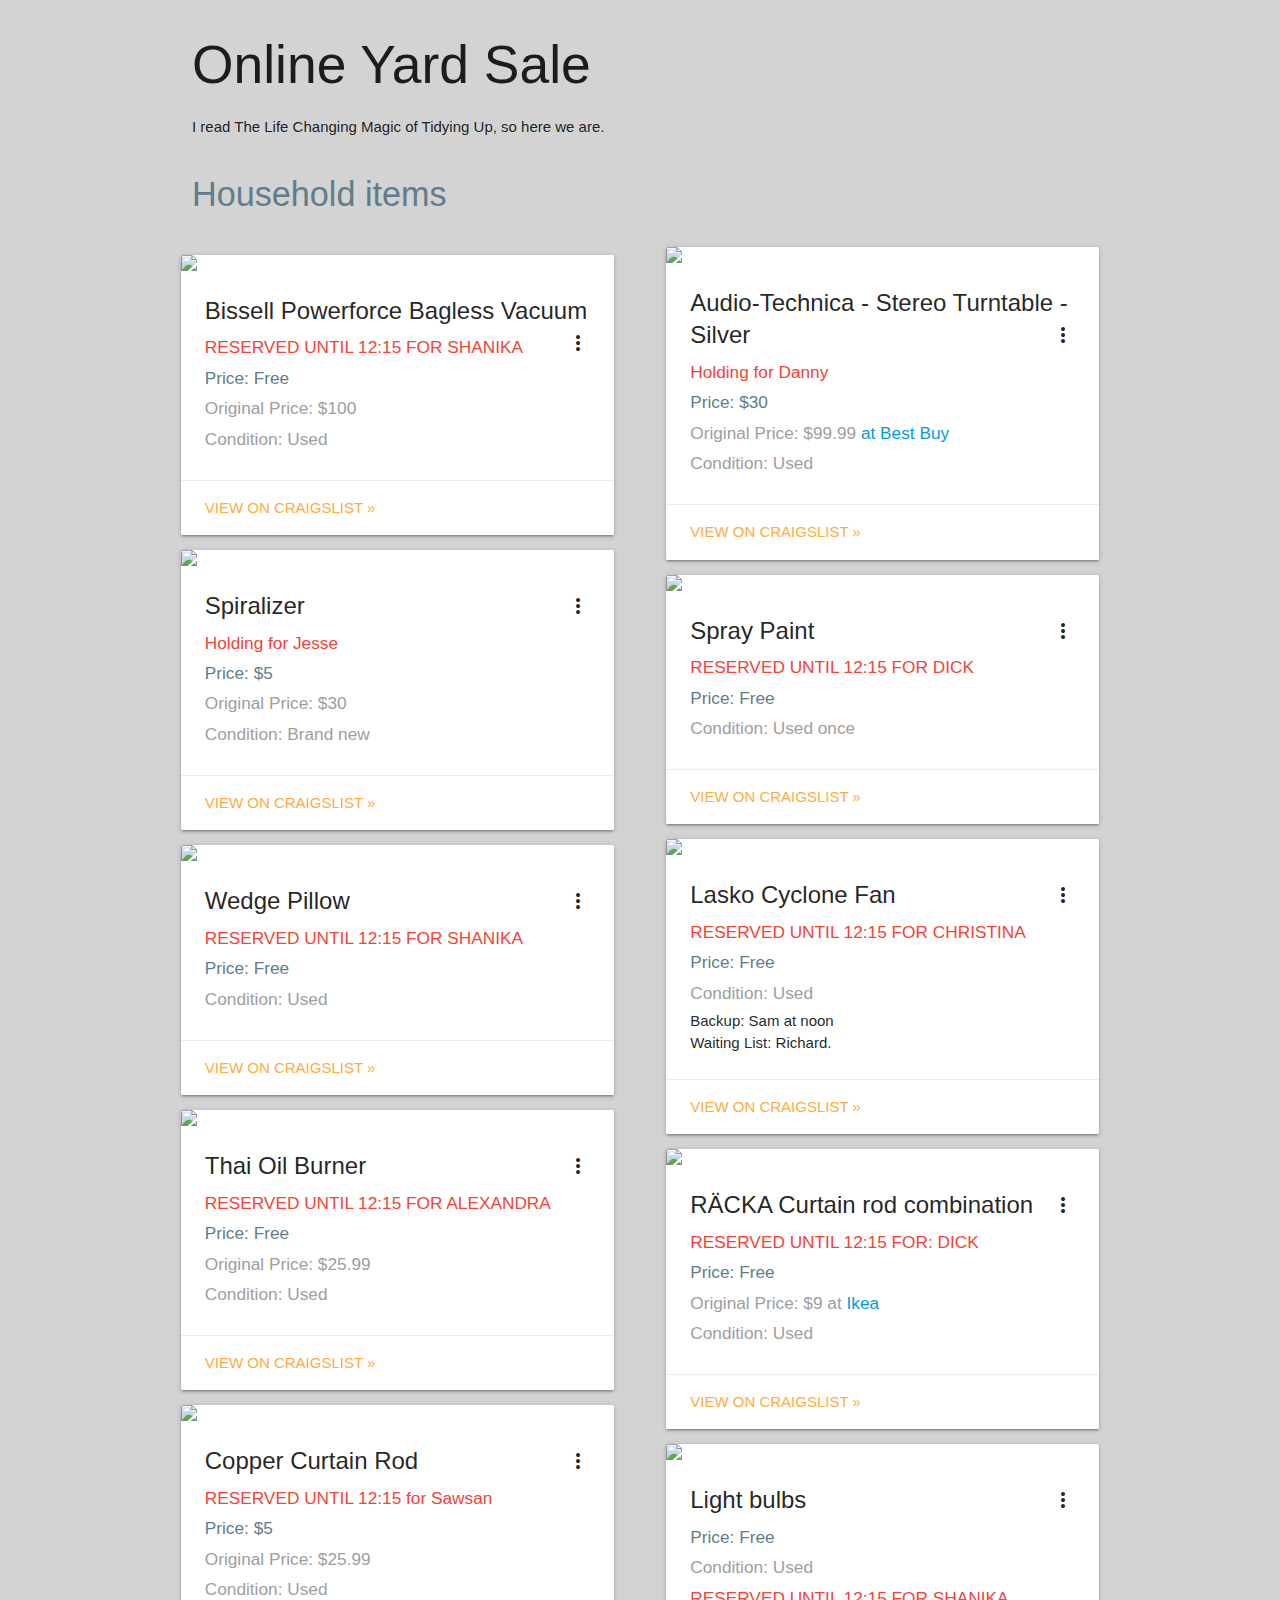
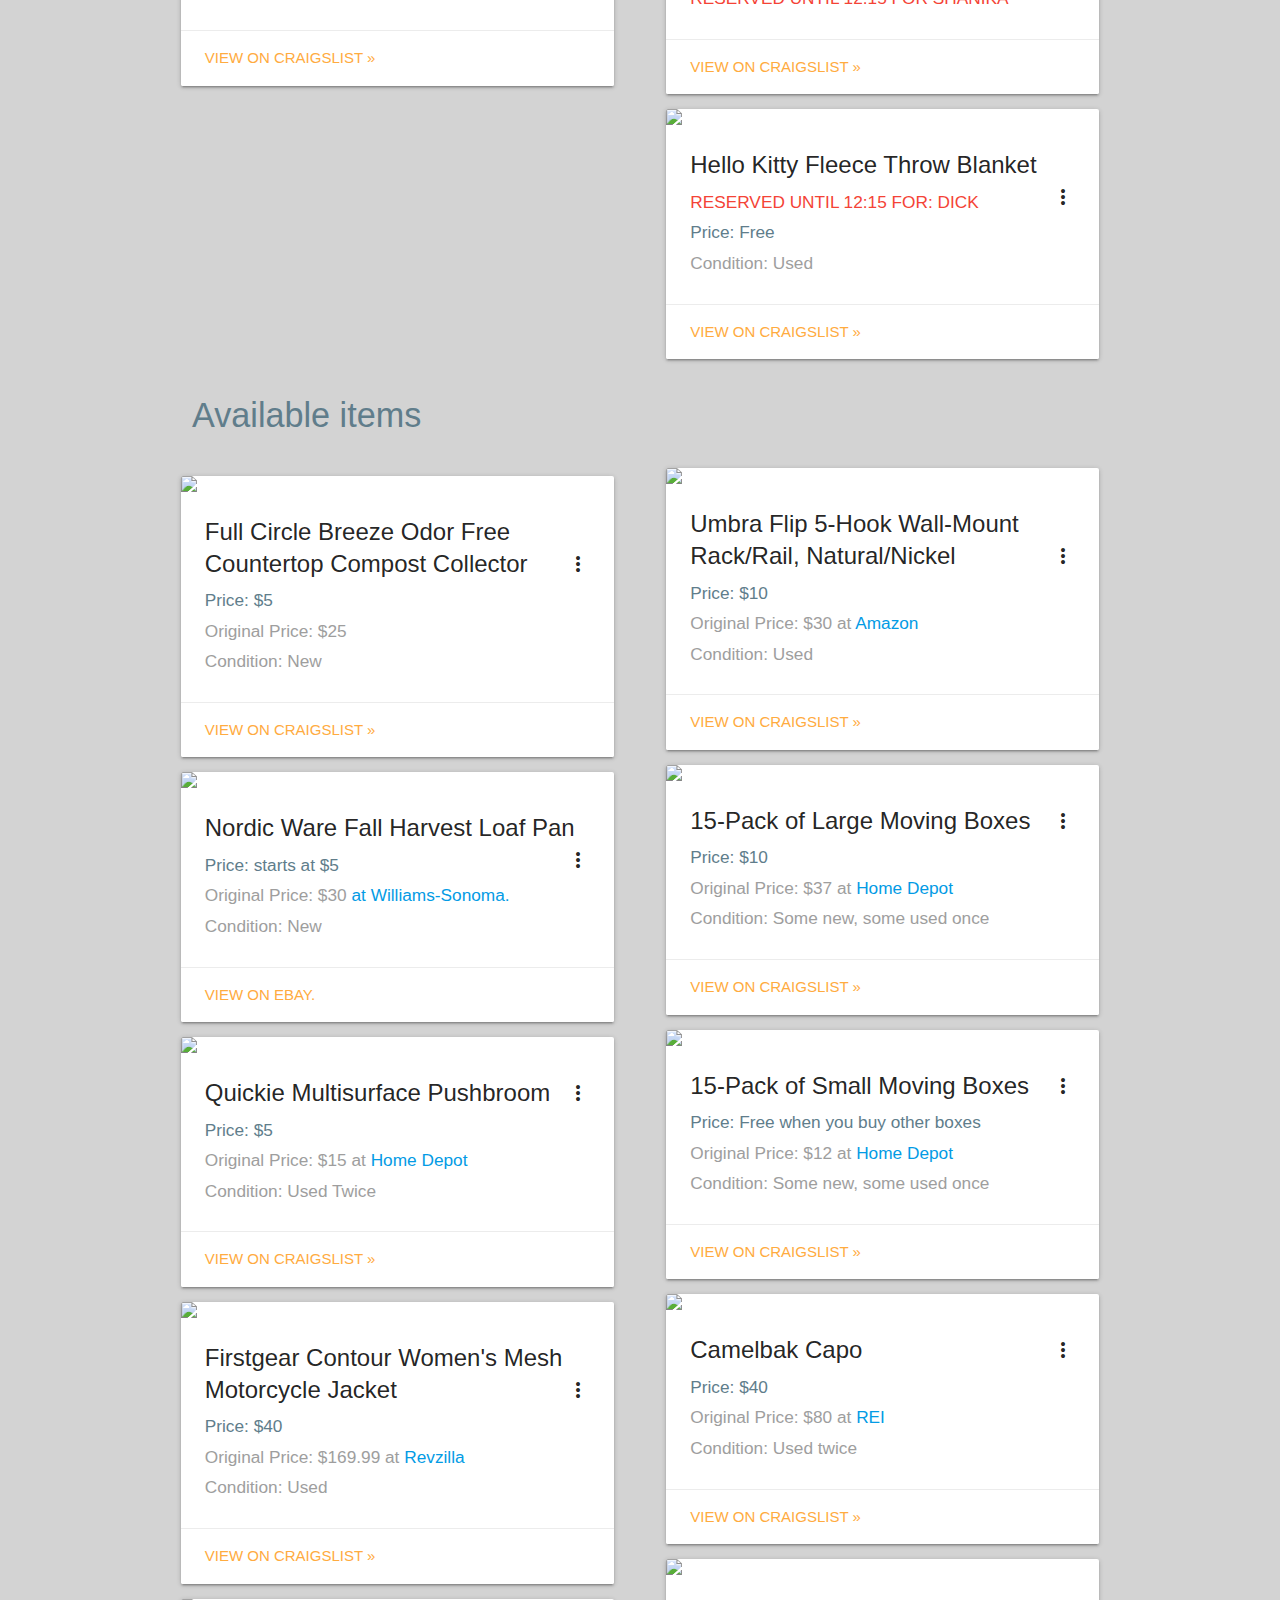
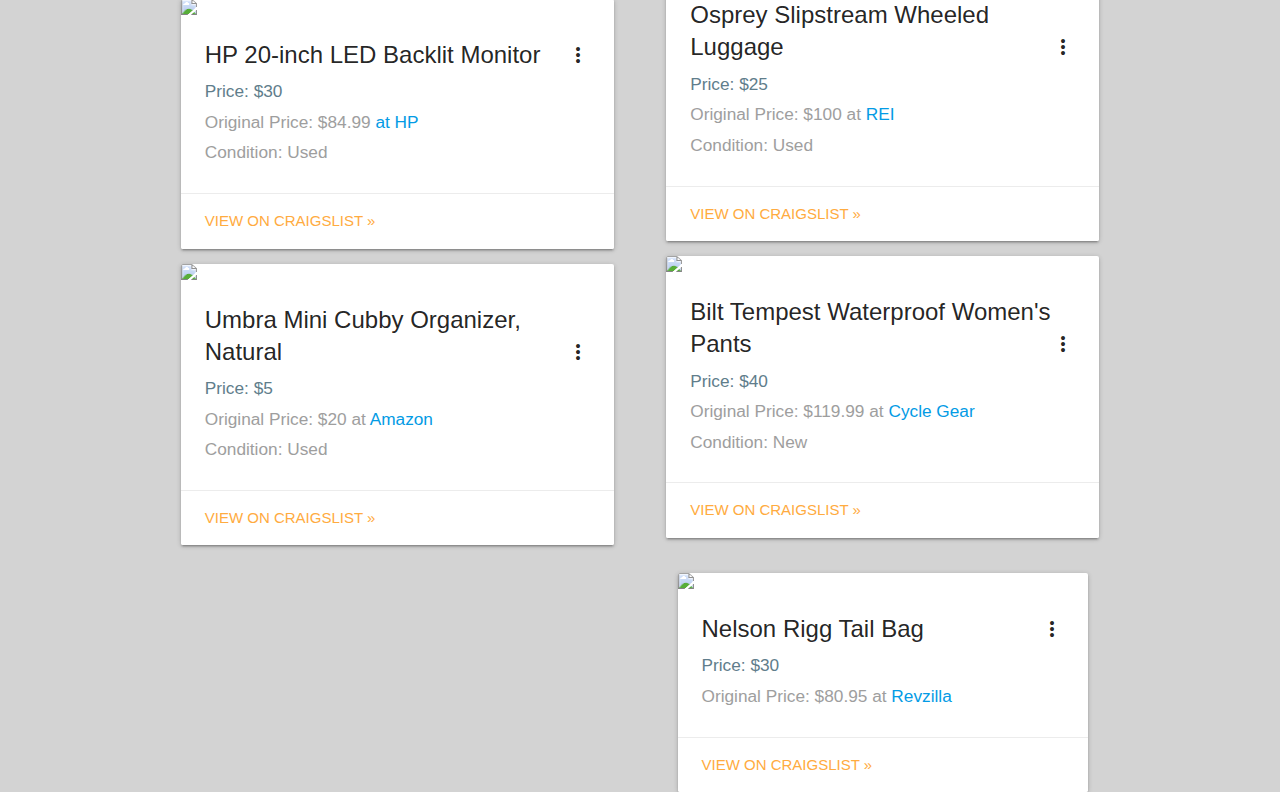
==== commit ed6f2ab5: "removed picked up items" ====
--- a/index.html
+++ b/index.html
@@ -161,27 +161,6 @@
             </div>
           </div>
 
-          <div class="card hoverable">
-            <div class="card-image waves-effect waves-block waves-light">
-              <img class="activator" src="https://target.scene7.com/is/image/Target/14321285?wid=3000&qlt=70&fmt=pjpeg">
-            </div>
-            <div class="card-content activator">
-              <span class="card-title activator">Ombre Shower Curtain Teal - Threshold<i class="material-icons right">more_vert</i></span>
-              <h6 class="red-text">RESERVED UNTIL 12:15 FOR: LIV</h6>
-              <h6 class="blue-grey-text">Price: $5</h6>
-              <h6 class="grey-text">Original Price: $19.99 at <a href="https://www.target.com/p/ombre-shower-curtain-teal-threshold-153/-/A-14321285?">Target</a></h6>
-            </div>
-            <div class="card-reveal">
-              <span class="card-title grey-text text-darken-4">Ombre Shower Curtain Teal - Threshold<i class="material-icons right">close</i></span>
-              <b>$5</b>
-              <p>• Durable cotton<br>• Buttonhole top<br>• Machine washable<br>• 120 thread count<br><br>The Blue Ombré Shower Curtain from Threshold brings the beauty and calm of the coast to your bathroom decor. Easy to hang, it has a fresh, modern feel that transforms a space instantly.</p>
-              <a href="https://www.target.com/p/ombre-shower-curtain-teal-threshold-153/-/A-14321285?">View details from Target.</a>
-            </div>
-            <div class="card-action">
-              <a href="https://losangeles.craigslist.org/lac/hsh/6229246972.html">View on Craigslist &raquo;</a>
-            </div>
-          </div>
-
 
           <div class="card hoverable">
             <div class="card-image waves-effect waves-block waves-light">
@@ -264,68 +243,6 @@
                 </div>
                 <div class="card-action">
                   <a href="http://losangeles.craigslist.org/lac/zip/6229284216.html">View on Craigslist &raquo;</a>
-                </div>
-              </div>
-
-              <div class="card hoverable">
-                <div class="card-image waves-effect waves-block waves-light">
-                  <img class="activator" src="https://images-na.ssl-images-amazon.com/images/I/710Ck6vF9yL._SL1500_.jpg">
-                </div>
-                <div class="card-content activator">
-                  <span class="card-title activator">Mattress Topper - Queen<i class="material-icons right">more_vert</i></span>
-                  <h6 class="red-text">RESERVED UNTIL 12:15 FOR: LIV</h6>
-                  <h6 class="blue-grey-text">Price: $5</h6>
-                  <h6 class="grey-text">Original Price: $52.99 at <a href="https://www.amazon.com/gp/product/B000VESM46/ref=oh_aui_detailpage_o01_s00?ie=UTF8&psc=1">Amazon</a></h6>
-                  <h6 class="grey-text">Condition: New</h6>
-                </div>
-                <div class="card-reveal">
-                  <span class="card-title grey-text text-darken-4">Mattress Topper - Queen<i class="material-icons right">close</i></span>
-                  <b>$5</b>
-                  <p>Pinzon Hypoallergenic Overfilled Microplush Mattress Topper - Queen</p>
-                  <ol class="a-unordered-list a-vertical a-spacing-none">
-                    <li><span class="a-list-item">
-                      100% polyester top; 100% olefin bottom; 100% polyester filling; 90% polyester/10% spandex sides
-                    </span></li>
-
-                    <li><span class="a-list-item">
-                      Imported
-
-                    </span></li>
-
-                    <li><span class="a-list-item">
-                      Mattress pad sewn with soft microplush fabric and overfilled for extra comfort
-
-                    </span></li>
-
-                    <li><span class="a-list-item">
-                      Overfilled with loft-retaining, polyester filling for extra comfort
-
-                    </span></li>
-
-                    <li><span class="a-list-item">
-                      End-to-end box stitched with mitered border to prevent fill from shifting
-
-                    </span></li>
-
-                    <li><span class="a-list-item">
-                      Deep pockets fit mattresses up to 18 inches deep and allow the mattress pad to double as a mattress protector for all-in-one convenience
-
-                    </span></li>
-
-                    <li><span class="a-list-item">
-                      Queen pad measures 60 x 80 inches
-
-                    </span></li>
-
-                    <li><span class="a-list-item">
-                      Made in OEKO-TEX Standard 100 factory, an independent certification system that ensures textiles meet high safety and environmental standards.
-
-                    </span></li>
-
-                  </ol>
-                </div>
-                <div class="card-action">
-                  <a href="#">View on Craigslist &raquo;</a>
                 </div>
               </div>
 
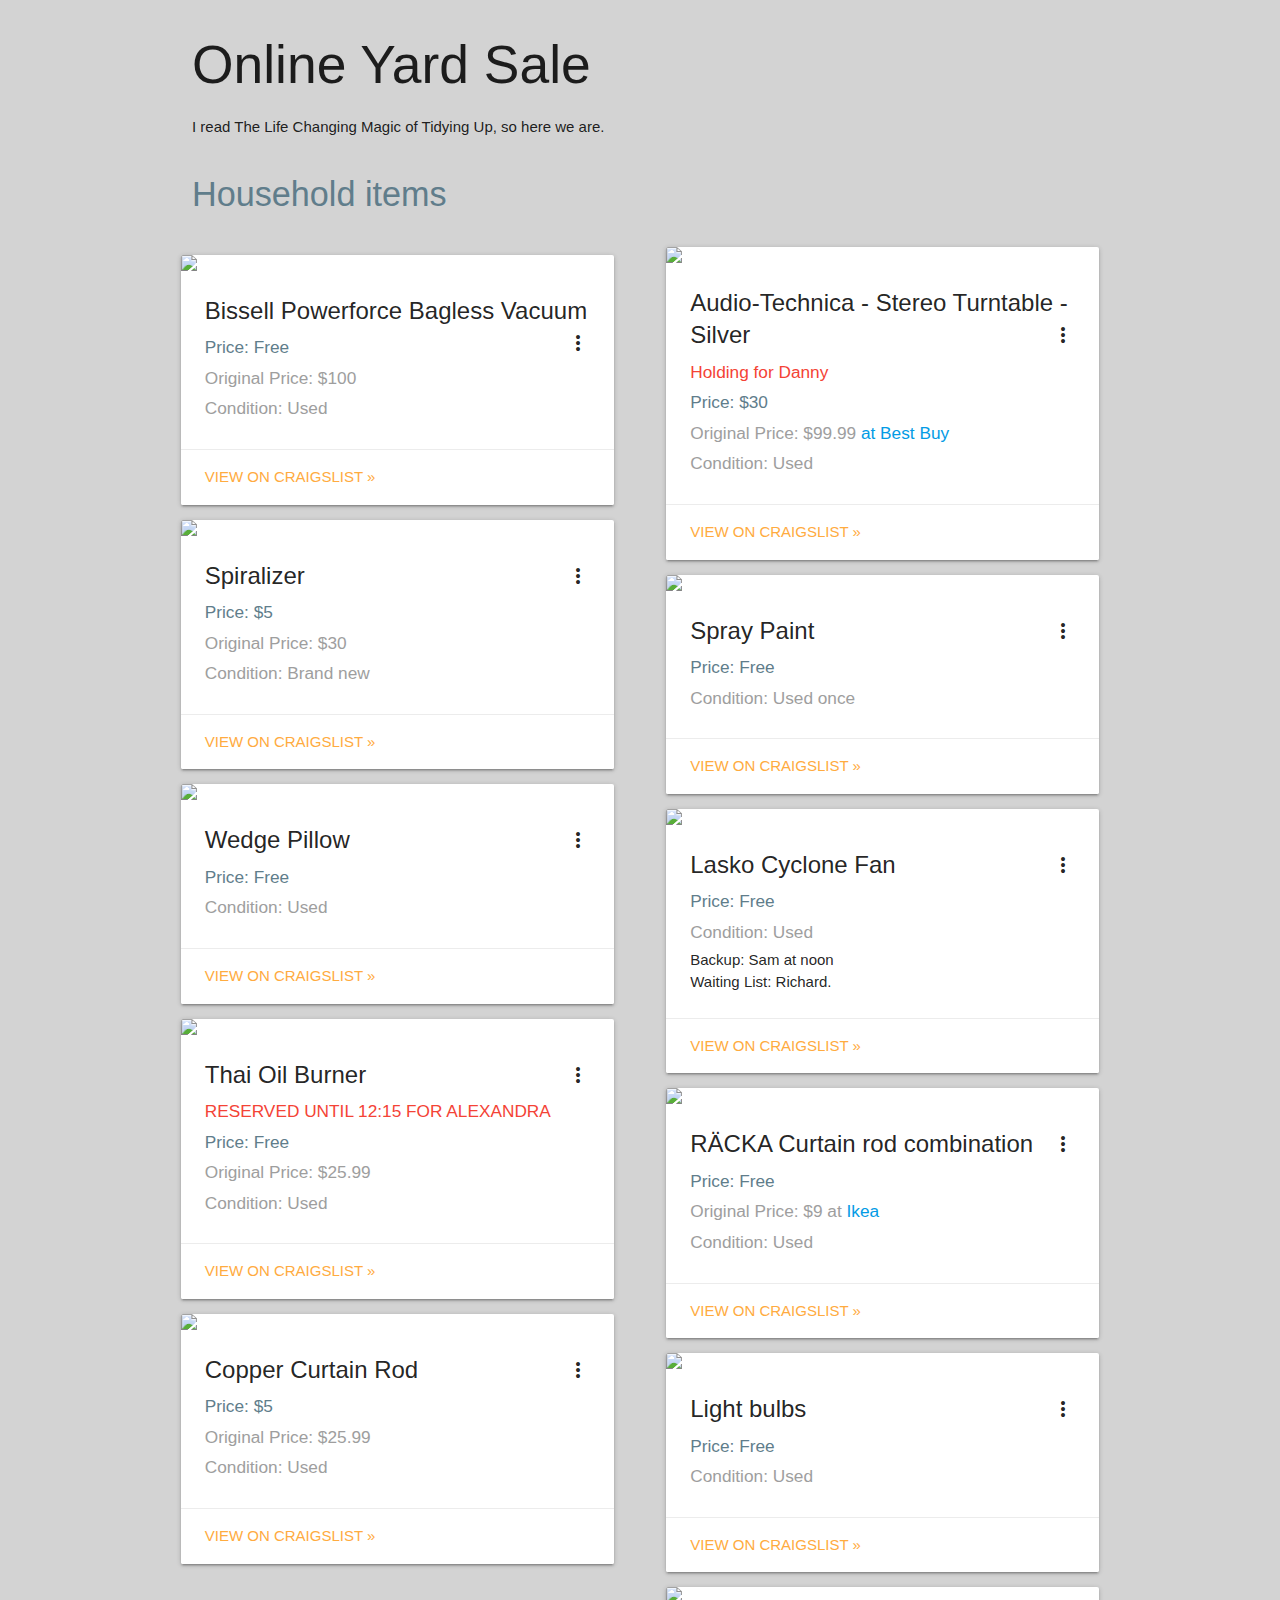
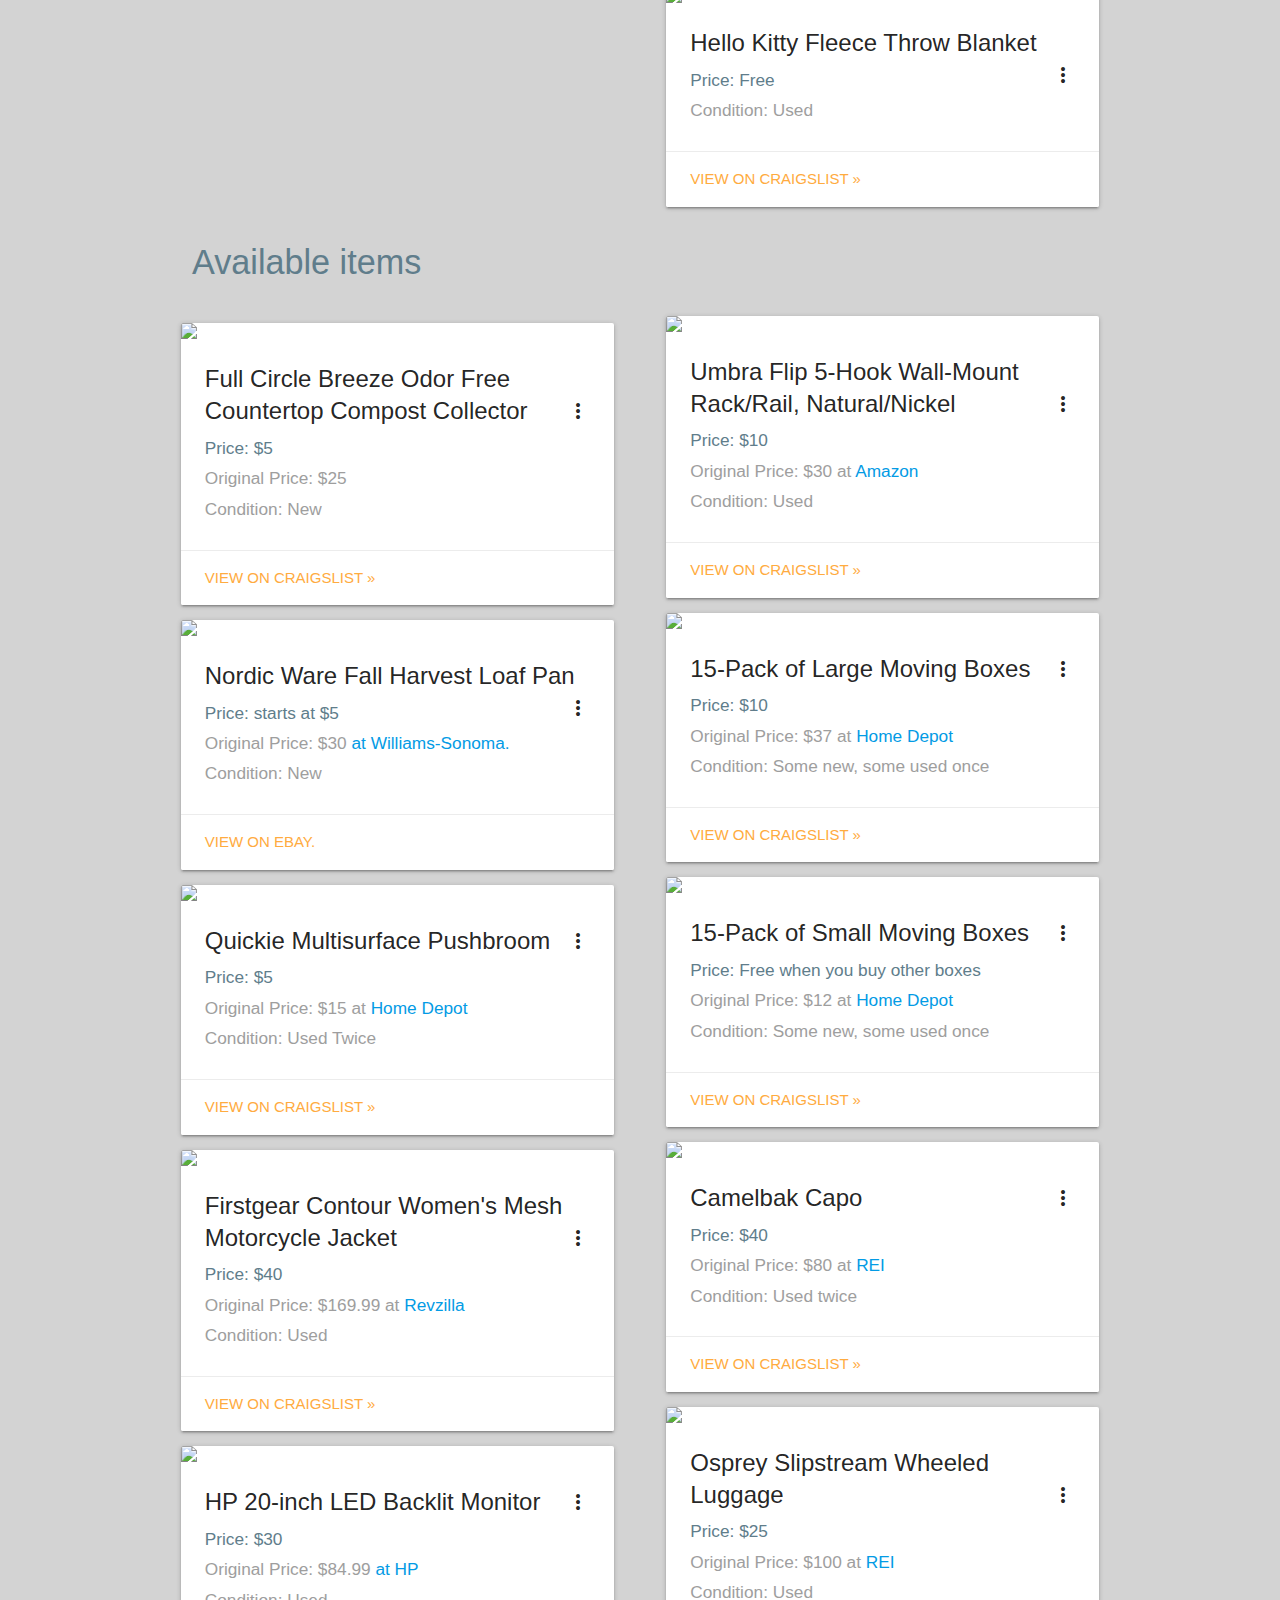
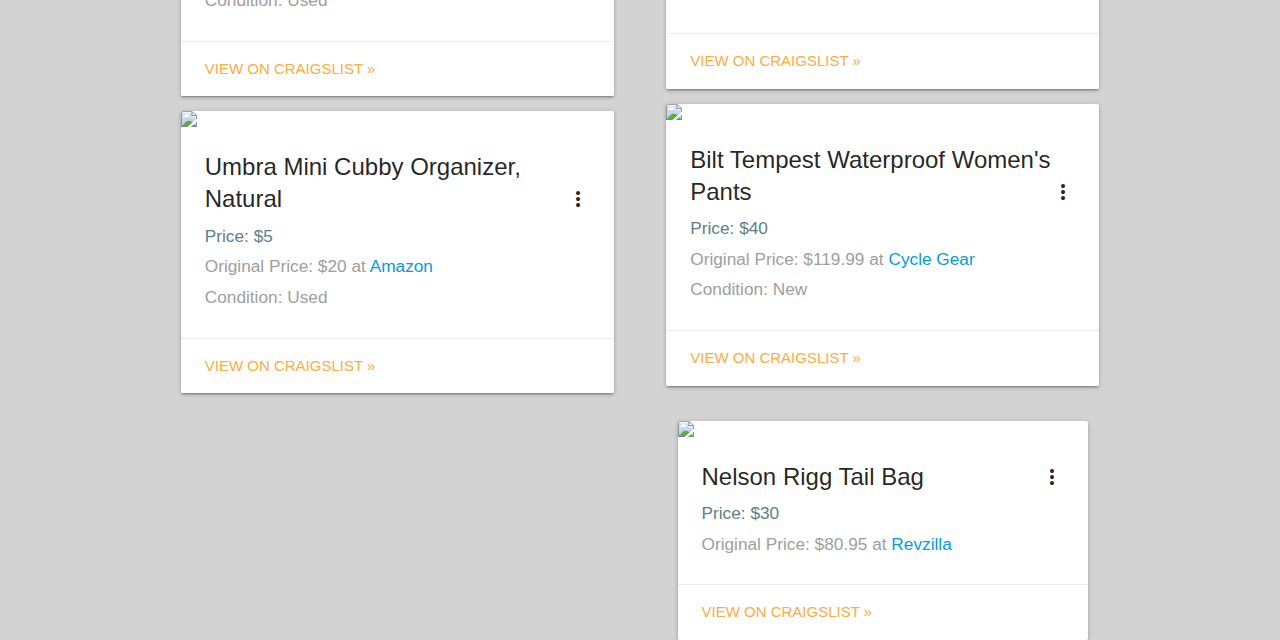
==== commit 0e890366: "rm reserved" ====
--- a/index.html
+++ b/index.html
@@ -29,7 +29,6 @@
             </div>
             <div class="card-content activator">
               <span class="card-title activator">Bissell Powerforce Bagless Vacuum<i class="material-icons right">more_vert</i></span>
-              <h6 class="red-text">RESERVED UNTIL 12:15 FOR SHANIKA</h6>
               <h6 class="blue-grey-text">Price: Free</h6>
               <h6 class="grey-text">Original Price: $100</h6>
               <h6 class="grey-text">Condition: Used</h6>
@@ -54,7 +53,6 @@
             </div>
             <div class="card-content activator">
               <span class="card-title activator">Spiralizer<i class="material-icons right">more_vert</i></span>
-              <h6 class="red-text">Holding for Jesse</h6>
               <h6 class="blue-grey-text">Price: $5</h6>
               <h6 class="grey-text">Original Price: $30</h6>
               <h6 class="grey-text">Condition: Brand new</h6>
@@ -74,7 +72,6 @@
             </div>
             <div class="card-content activator">
               <span class="card-title activator">Wedge Pillow<i class="material-icons right">more_vert</i></span>
-              <h6 class="red-text">RESERVED UNTIL 12:15 FOR SHANIKA</h6>
               <h6 class="blue-grey-text">Price: Free</h6>
               <h6 class="grey-text">Condition: Used</h6>
             </div>
@@ -113,7 +110,6 @@
             </div>
             <div class="card-content activator">
               <span class="card-title activator">Copper Curtain Rod<i class="material-icons right">more_vert</i></span>
-              <h6 class="red-text">RESERVED UNTIL 12:15 for Sawsan</h6>
               <h6 class="blue-grey-text">Price: $5</h6>
               <h6 class="grey-text">Original Price: $25.99</h6>
               <h6 class="grey-text">Condition: Used</h6>
@@ -168,7 +164,6 @@
             </div>
             <div class="card-content activator">
               <span class="card-title activator">Spray Paint<i class="material-icons right">more_vert</i></span>
-              <h6 class="red-text">RESERVED UNTIL 12:15 FOR DICK</h6>
               <h6 class="blue-grey-text">Price: Free</h6>
               <h6 class="grey-text">Condition: Used once</h6>
             </div>
@@ -188,7 +183,6 @@
             </div>
             <div class="card-content activator">
               <span class="card-title activator">Lasko Cyclone Fan<i class="material-icons right">more_vert</i></span>
-              <h6 class="red-text">RESERVED UNTIL 12:15 FOR CHRISTINA</h6>
               <h6 class="blue-grey-text">Price: Free</h6>
               <h6 class="grey-text">Condition: Used</h6>
               <p>Backup: Sam at noon</p>
@@ -209,7 +203,6 @@
             </div>
             <div class="card-content activator">
               <span class="card-title activator">RÄCKA Curtain rod combination<i class="material-icons right">more_vert</i></span>
-              <h6 class="red-text">RESERVED UNTIL 12:15 FOR: DICK</h6>
               <h6 class="blue-grey-text">Price: Free</h6>
               <h6 class="grey-text">Original Price: $9 at <a href="http://www.ikea.com/us/en/catalog/products/S79929242/">Ikea</a></h6>
               <h6 class="grey-text">Condition: Used</h6>
@@ -234,7 +227,6 @@
                   <span class="card-title activator">Light bulbs<i class="material-icons right">more_vert</i></span>
                   <h6 class="blue-grey-text">Price: Free</h6>
                   <h6 class="grey-text">Condition: Used</h6>
-                  <h6 class="red-text">RESERVED UNTIL 12:15 FOR SHANIKA</h6>
                 </div>
                 <div class="card-reveal">
                   <span class="card-title grey-text text-darken-4">Light bulbs<i class="material-icons right">close</i></span>
@@ -252,7 +244,6 @@
                 </div>
                 <div class="card-content activator">
                   <span class="card-title activator">Hello Kitty Fleece Throw Blanket<i class="material-icons right">more_vert</i></span>
-                  <h6 class="red-text">RESERVED UNTIL 12:15 FOR: DICK</h6>
                   <h6 class="blue-grey-text">Price: Free</h6>
                   <h6 class="grey-text">Condition: Used</h6>
                 </div>
@@ -263,7 +254,6 @@
                   <a href="#">View on Craigslist &raquo;</a>
                 </div>
               </div>
-
 
 
             </div>
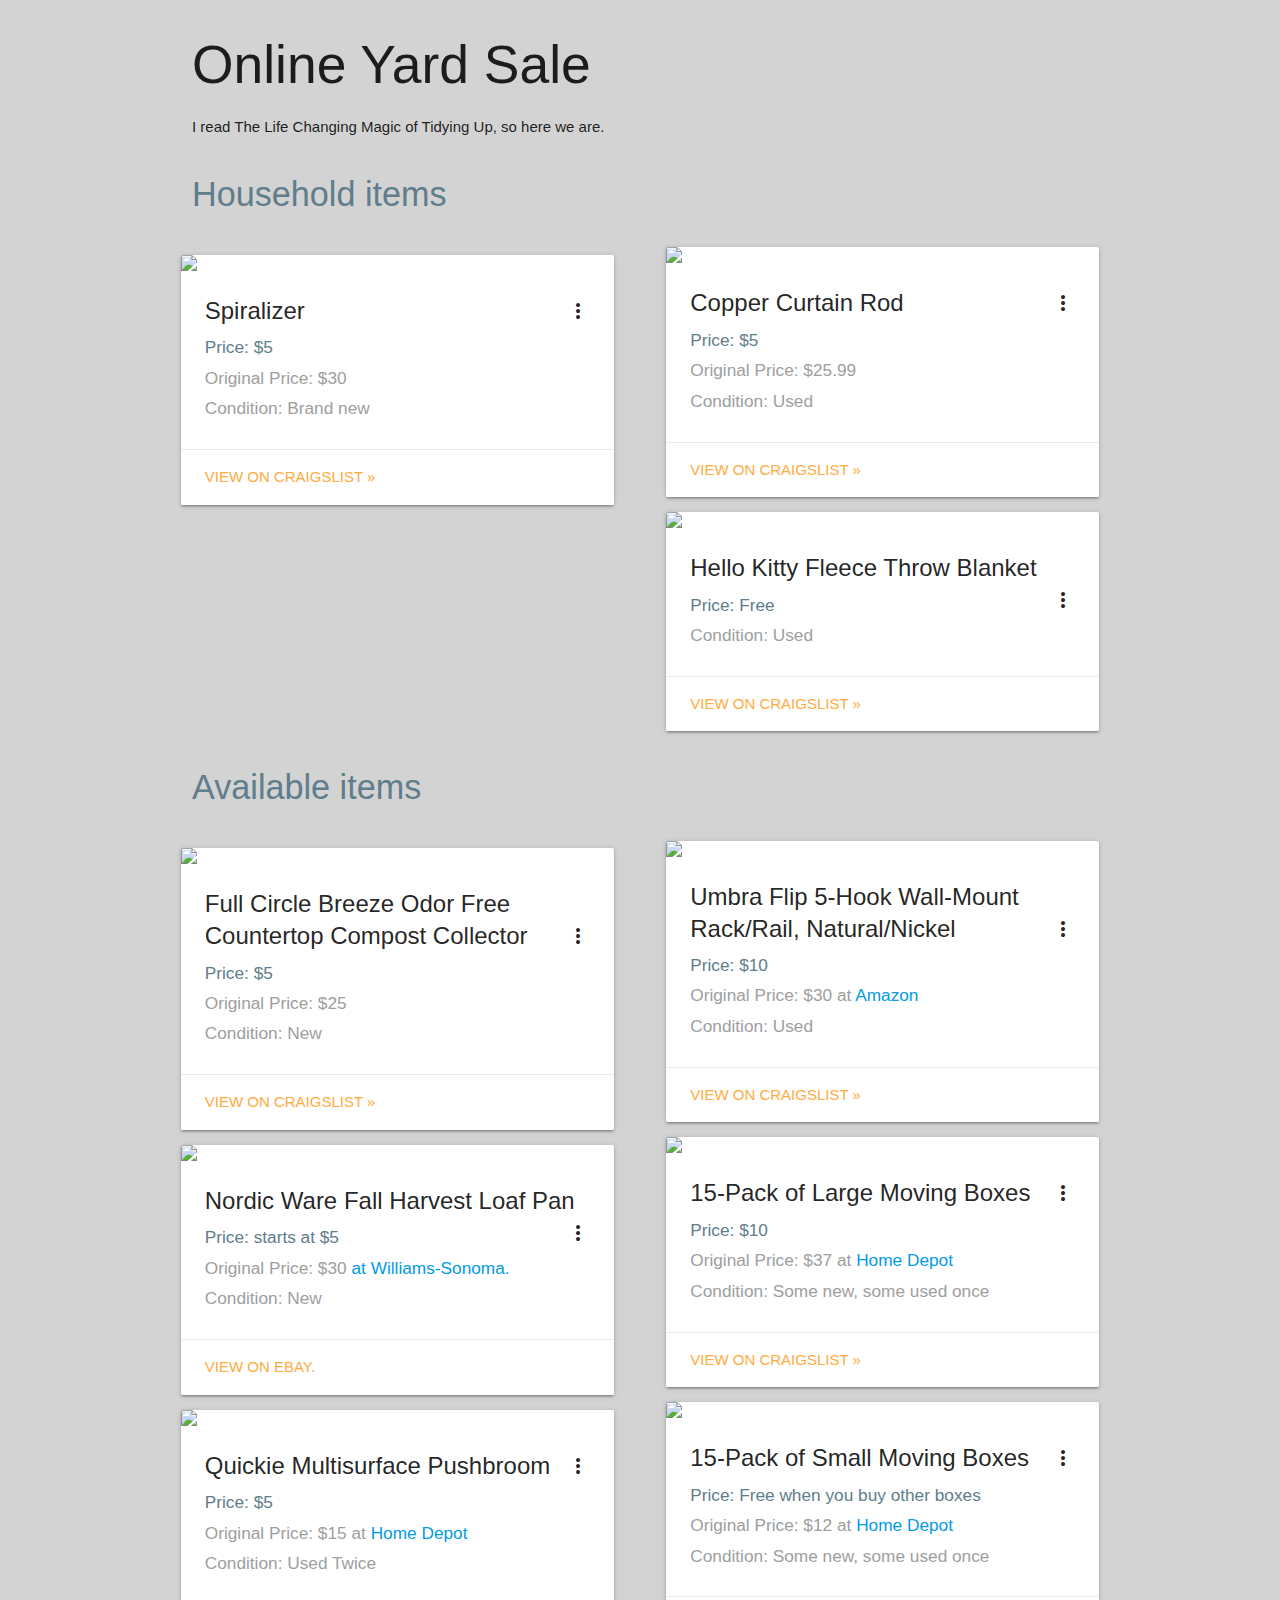
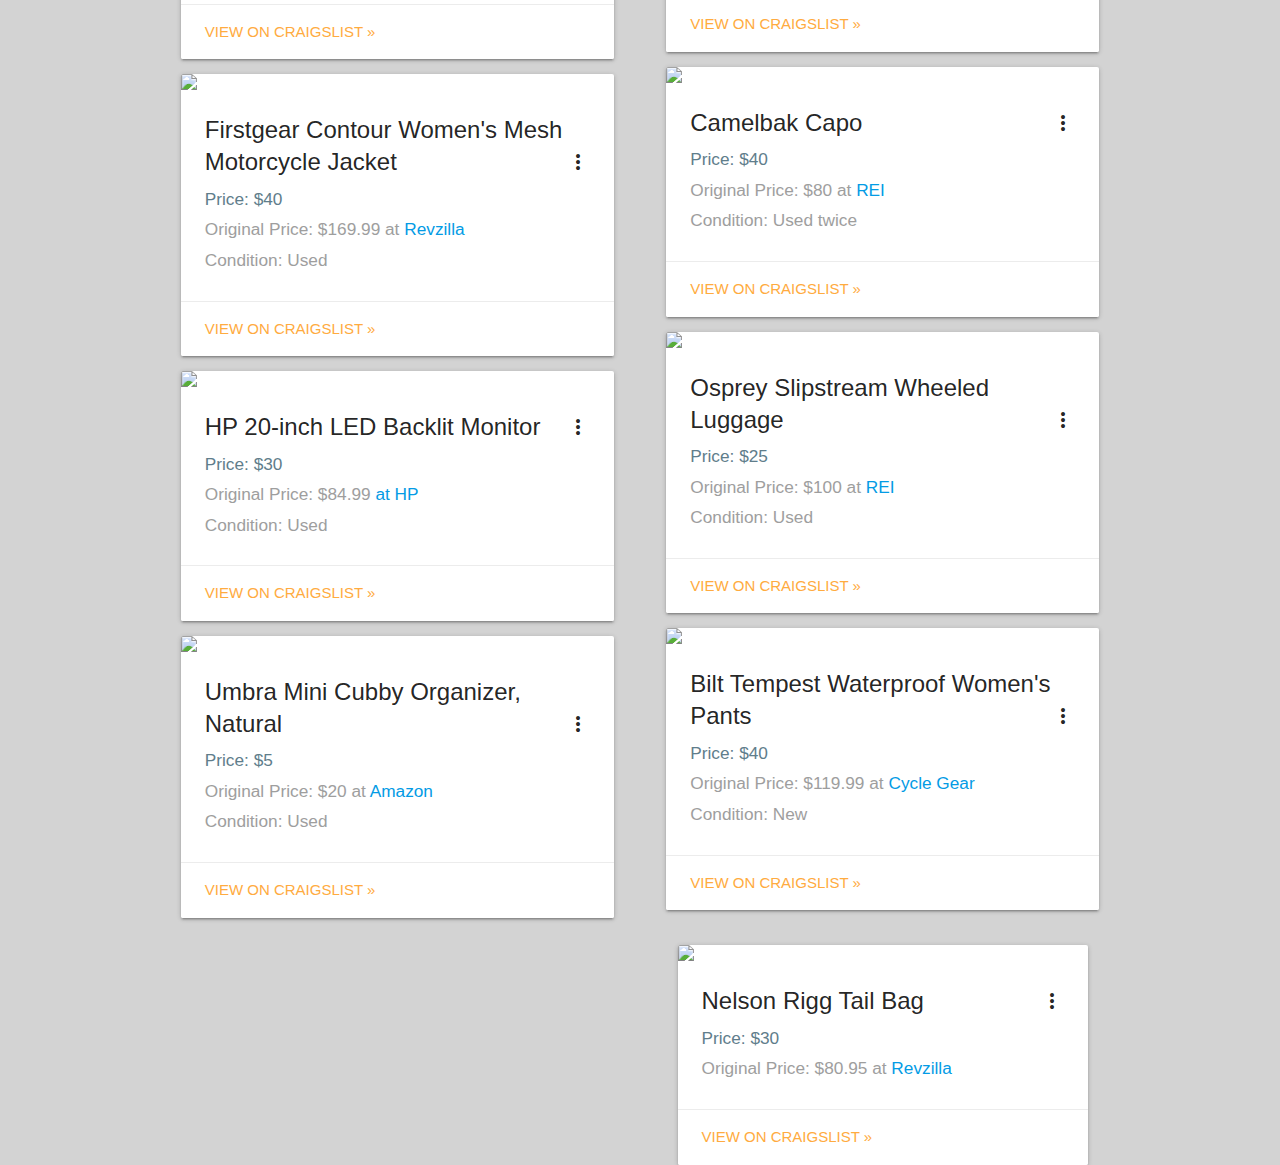
==== commit d9b3dff7: "removed gone" ====
--- a/index.html
+++ b/index.html
@@ -22,31 +22,6 @@
         <div class="row">
 
 
-
-          <div class="card hoverable">
-            <div class="card-image waves-effect waves-block waves-light">
-              <img class="activator" src="https://images.craigslist.org/00r0r_gRW4y6oAshb_1200x900.jpg">
-            </div>
-            <div class="card-content activator">
-              <span class="card-title activator">Bissell Powerforce Bagless Vacuum<i class="material-icons right">more_vert</i></span>
-              <h6 class="blue-grey-text">Price: Free</h6>
-              <h6 class="grey-text">Original Price: $100</h6>
-              <h6 class="grey-text">Condition: Used</h6>
-            </div>
-            <div class="card-reveal">
-              <span class="card-title grey-text text-darken-4">Bissell Powerforce Bagless Vacuum<i class="material-icons right">close</i></span>
-              <b>Free!</b>
-              <ol>
-                <li>Easily cleans multiple surfaces</li>
-                <li>Easy to maneuver and carry</li>
-                <li>Ready to use tools</li>
-              </ol>
-            </div>
-            <div class="card-action">
-              <a href="https://losangeles.craigslist.org/lac/zip/6229205817.html">View on Craigslist &raquo;</a>
-            </div>
-          </div>
-
           <div class="card hoverable">
             <div class="card-image waves-effect waves-block waves-light">
               <img class="activator" src="https://post.craigslist.org/imagepreview/00X0X_beq2Q93mMRZ_600x450.jpg">
@@ -66,43 +41,6 @@
             </div>
           </div>
 
-          <div class="card hoverable">
-            <div class="card-image waves-effect waves-block waves-light">
-              <img class="activator" src="http://pillowclick.com/wp-content/uploads/2016/10/Best-Wedge-Pillow-720x340.jpg">
-            </div>
-            <div class="card-content activator">
-              <span class="card-title activator">Wedge Pillow<i class="material-icons right">more_vert</i></span>
-              <h6 class="blue-grey-text">Price: Free</h6>
-              <h6 class="grey-text">Condition: Used</h6>
-            </div>
-            <div class="card-reveal">
-              <span class="card-title grey-text text-darken-4">Wedge Pillow<i class="material-icons right">close</i></span>
-              <b>Free!</b>
-              <p>Good for lumbar support, for use while reading in bed, etc.</p>
-            </div>
-            <div class="card-action">
-              <a href="http://losangeles.craigslist.org/lac/zip/6229340810.html">View on Craigslist &raquo;</a>
-            </div>
-          </div>
-
-          <div class="card hoverable">
-            <div class="card-image waves-effect waves-block waves-light">
-              <img class="activator" src="https://images.craigslist.org/00c0c_35W5KINM0SA_600x450.jpg">
-            </div>
-            <div class="card-content activator">
-              <span class="card-title activator">Thai Oil Burner<i class="material-icons right">more_vert</i></span>
-              <h6 class="red-text">RESERVED UNTIL 12:15 FOR ALEXANDRA</h6>
-              <h6 class="blue-grey-text">Price: Free</h6>
-              <h6 class="grey-text">Original Price: $25.99</h6>
-              <h6 class="grey-text">Condition: Used</h6>
-            </div>
-            <div class="card-reveal">
-              <span class="card-title grey-text text-darken-4">Thai Oil Burner<i class="material-icons right">close</i></span>
-            </div>
-            <div class="card-action">
-              <a href="https://losangeles.craigslist.org/lac/zip/6224952096.html">View on Craigslist &raquo;</a>
-            </div>
-          </div>
 
           <div class="card hoverable">
             <div class="card-image waves-effect waves-block waves-light">
@@ -133,110 +71,6 @@
           </div>
 
 
-
-          <div class="card hoverable">
-            <div class="card-image waves-effect waves-block waves-light">
-              <img class="activator" src="https://pisces.bbystatic.com/image2/BestBuy_US/images/products/4505/4505371_sa.jpg;maxHeight=1000;maxWidth=1000">
-            </div>
-            <div class="card-content activator">
-              <span class="card-title activator">Audio-Technica - Stereo Turntable - Silver<i class="material-icons right">more_vert</i></span>
-              <h6 class="red-text">Holding for Danny</h6>
-              <h6 class="blue-grey-text">Price: $30</h6>
-              <h6 class="grey-text">Original Price: $99.99 <a href="http://www.bestbuy.com/site/audio-technica-stereo-turntable-silver/4505371.p">at Best Buy</a></h6>
-              <h6 class="grey-text">Condition: Used</h6>
-            </div>
-            <div class="card-reveal">
-              <span class="card-title grey-text text-darken-4">Audio-Technica - Stereo Turntable - Silver<i class="material-icons right">close</i></span>
-              <b>$30</b>
-              <p>Value: 99.99</p>
-              <p>Enjoy your vinyl collection with this Audio-Technica AT-LP60 stereo turntable, which features a switchable phono preamp and RCA output to connect to your computer, home stereo or powered speakers without needing a dedicated phono input.</p>              <a href="http://www.bestbuy.com/site/audio-technica-stereo-turntable-silver/4505371.p">View details at Best Buy.</a>
-              <ul><li>Stereo Turntable</li><li>Hinged dust cover</li><li>2 output adapter cables</li><li>45 RPM adapter</li></ul>
-            </div>
-            <div class="card-action">
-              <a href="http://losangeles.craigslist.org/lac/ele/6230282429.html">View on Craigslist &raquo;</a>
-            </div>
-          </div>
-
-
-          <div class="card hoverable">
-            <div class="card-image waves-effect waves-block waves-light">
-              <img class="activator" src="https://lh3.googleusercontent.com/[base64]w2672-h2004-no">
-            </div>
-            <div class="card-content activator">
-              <span class="card-title activator">Spray Paint<i class="material-icons right">more_vert</i></span>
-              <h6 class="blue-grey-text">Price: Free</h6>
-              <h6 class="grey-text">Condition: Used once</h6>
-            </div>
-            <div class="card-reveal">
-              <span class="card-title grey-text text-darken-4">Spray Paint<i class="material-icons right">close</i></span>
-              <b>Free</b>
-              <p>Ivory and White spray paint, only used once.</p>
-            </div>
-            <div class="card-action">
-              <a href="https://losangeles.craigslist.org/lac/zip/6229266313.html">View on Craigslist &raquo;</a>
-            </div>
-          </div>
-
-          <div class="card hoverable">
-            <div class="card-image waves-effect waves-block waves-light">
-              <img class="activator" src="https://i5.walmartimages.com/asr/34830f98-2255-4929-84e6-38ec5456e85c_1.9932ea000309924c3b3c6fda3de2a281.jpeg?odnHeight=450&odnWidth=450&odnBg=FFFFFF">
-            </div>
-            <div class="card-content activator">
-              <span class="card-title activator">Lasko Cyclone Fan<i class="material-icons right">more_vert</i></span>
-              <h6 class="blue-grey-text">Price: Free</h6>
-              <h6 class="grey-text">Condition: Used</h6>
-              <p>Backup: Sam at noon</p>
-              <p>Waiting List: Richard.</p>
-            </div>
-            <div class="card-reveal">
-              <span class="card-title grey-text text-darken-4">Cyclone Fan<i class="material-icons right">close</i></span>
-              <b>Free</b>
-            </div>
-            <div class="card-action">
-              <a href="http://losangeles.craigslist.org/lac/zip/6229275830.html">View on Craigslist &raquo;</a>
-            </div>
-          </div>
-
-          <div class="card hoverable">
-            <div class="card-image waves-effect waves-block waves-light">
-              <img class="activator" src="http://www.ikea.com/us/en/images/products/racka-curtain-rod-combination__0312844_PE514195_S4.JPG">
-            </div>
-            <div class="card-content activator">
-              <span class="card-title activator">RÄCKA Curtain rod combination<i class="material-icons right">more_vert</i></span>
-              <h6 class="blue-grey-text">Price: Free</h6>
-              <h6 class="grey-text">Original Price: $9 at <a href="http://www.ikea.com/us/en/catalog/products/S79929242/">Ikea</a></h6>
-              <h6 class="grey-text">Condition: Used</h6>
-            </div>
-            <div class="card-reveal">
-              <span class="card-title grey-text text-darken-4">RÄCKA Curtain rod combination<i class="material-icons right">close</i></span>
-              <b>Free</b>
-              <p>Curtain rod holder position can be adjusted, allowing curtains to be hung either close to the window or farther out.</p>
-              <a href="http://www.ikea.com/us/en/catalog/products/S79929242/">View on Ikea.</a>
-            </div>
-            <div class="card-action">
-              <a href="#">View on Craigslist &raquo;</a>
-            </div>
-          </div>
-
-
-              <div class="card hoverable">
-                <div class="card-image waves-effect waves-block waves-light">
-                  <img class="activator" src="https://lh3.googleusercontent.com/[base64]w2672-h2004-no">
-                </div>
-                <div class="card-content activator">
-                  <span class="card-title activator">Light bulbs<i class="material-icons right">more_vert</i></span>
-                  <h6 class="blue-grey-text">Price: Free</h6>
-                  <h6 class="grey-text">Condition: Used</h6>
-                </div>
-                <div class="card-reveal">
-                  <span class="card-title grey-text text-darken-4">Light bulbs<i class="material-icons right">close</i></span>
-                  <b>Free</b>
-                  <p>Assorted CFL and Ikea light bulbs, all work.</p>
-                </div>
-                <div class="card-action">
-                  <a href="http://losangeles.craigslist.org/lac/zip/6229284216.html">View on Craigslist &raquo;</a>
-                </div>
-              </div>
 
               <div class="card hoverable">
                 <div class="card-image waves-effect waves-block waves-light">
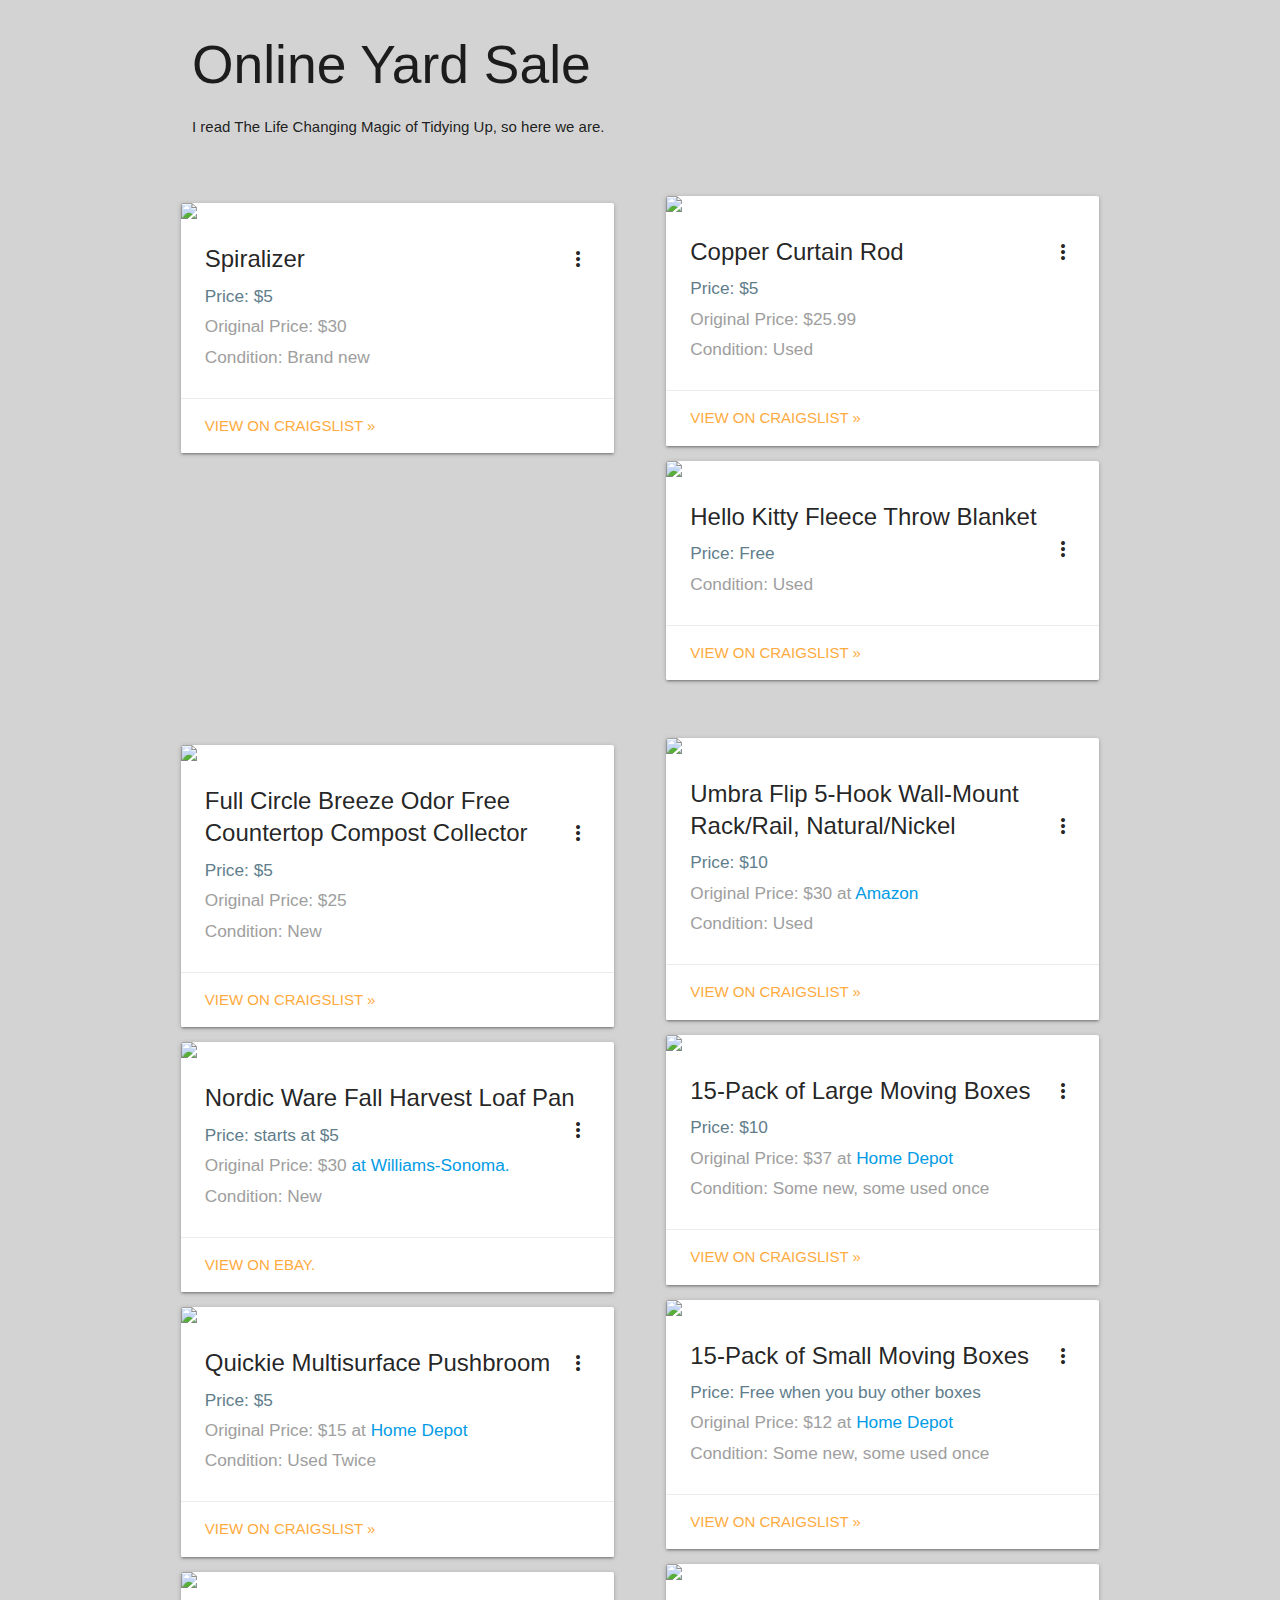
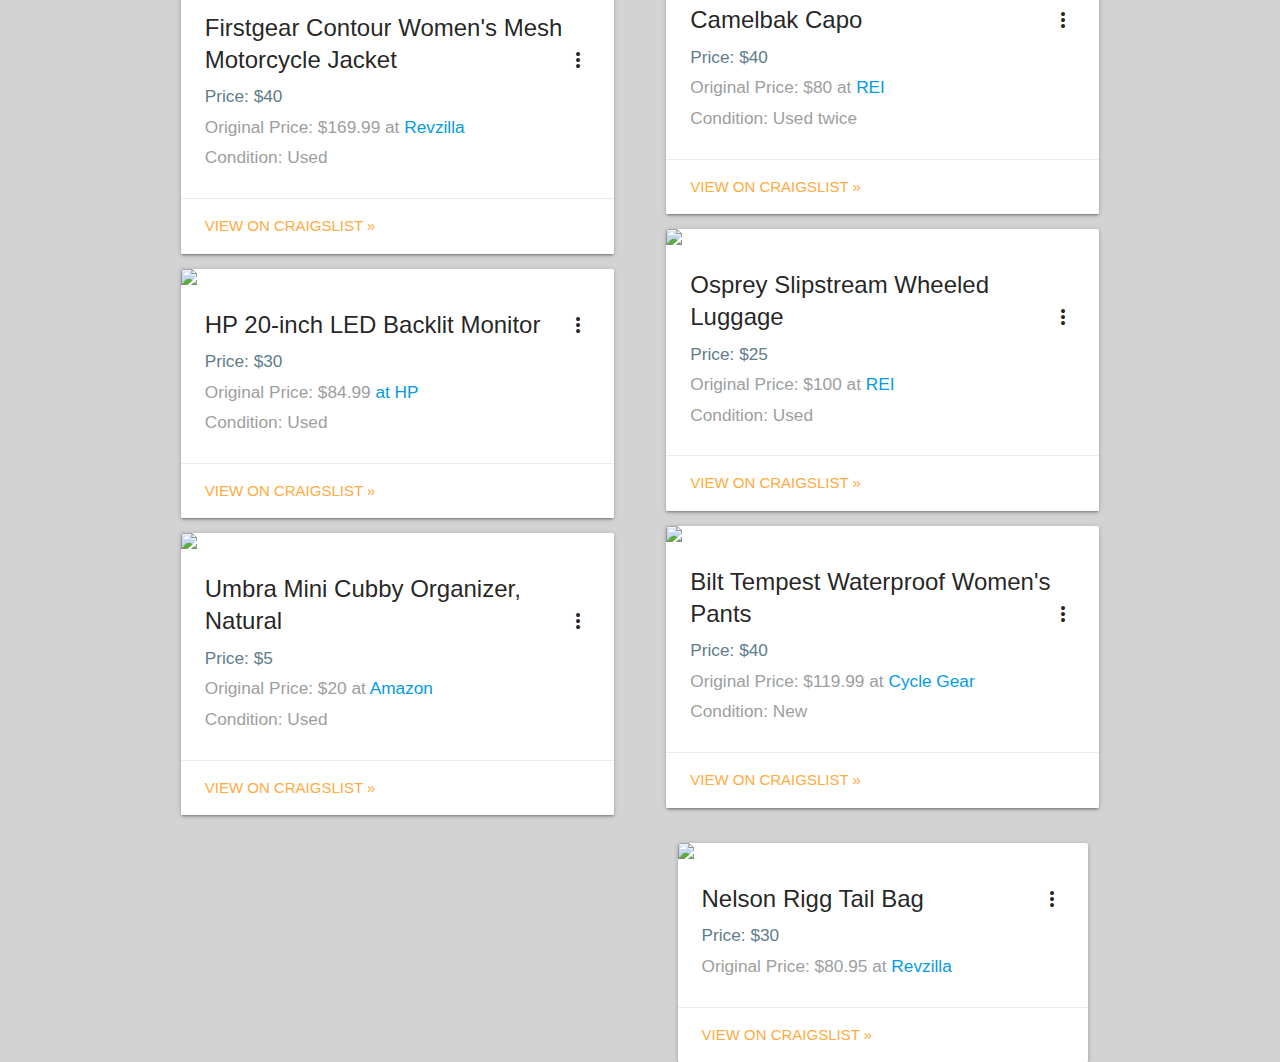
==== commit 6b8ca701: "removed gone" ====
--- a/index.html
+++ b/index.html
@@ -15,7 +15,7 @@
       <p>I read The Life Changing Magic of Tidying Up, so here we are.</p>
     </div>
     <div class="row">
-      <h4 class="blue-grey-text">Household items</h4>
+      <h4 class="blue-grey-text"></h4>
     </div>
     <div class="cards-container">
       <div class="col m12">
@@ -94,7 +94,7 @@
           </div>
         </div>
     <div class="row">
-      <h4 class="blue-grey-text">Available items</h4>
+      <h4 class="blue-grey-text"></h4>
     </div>
     <div class="cards-container">
       <div class="col m12">
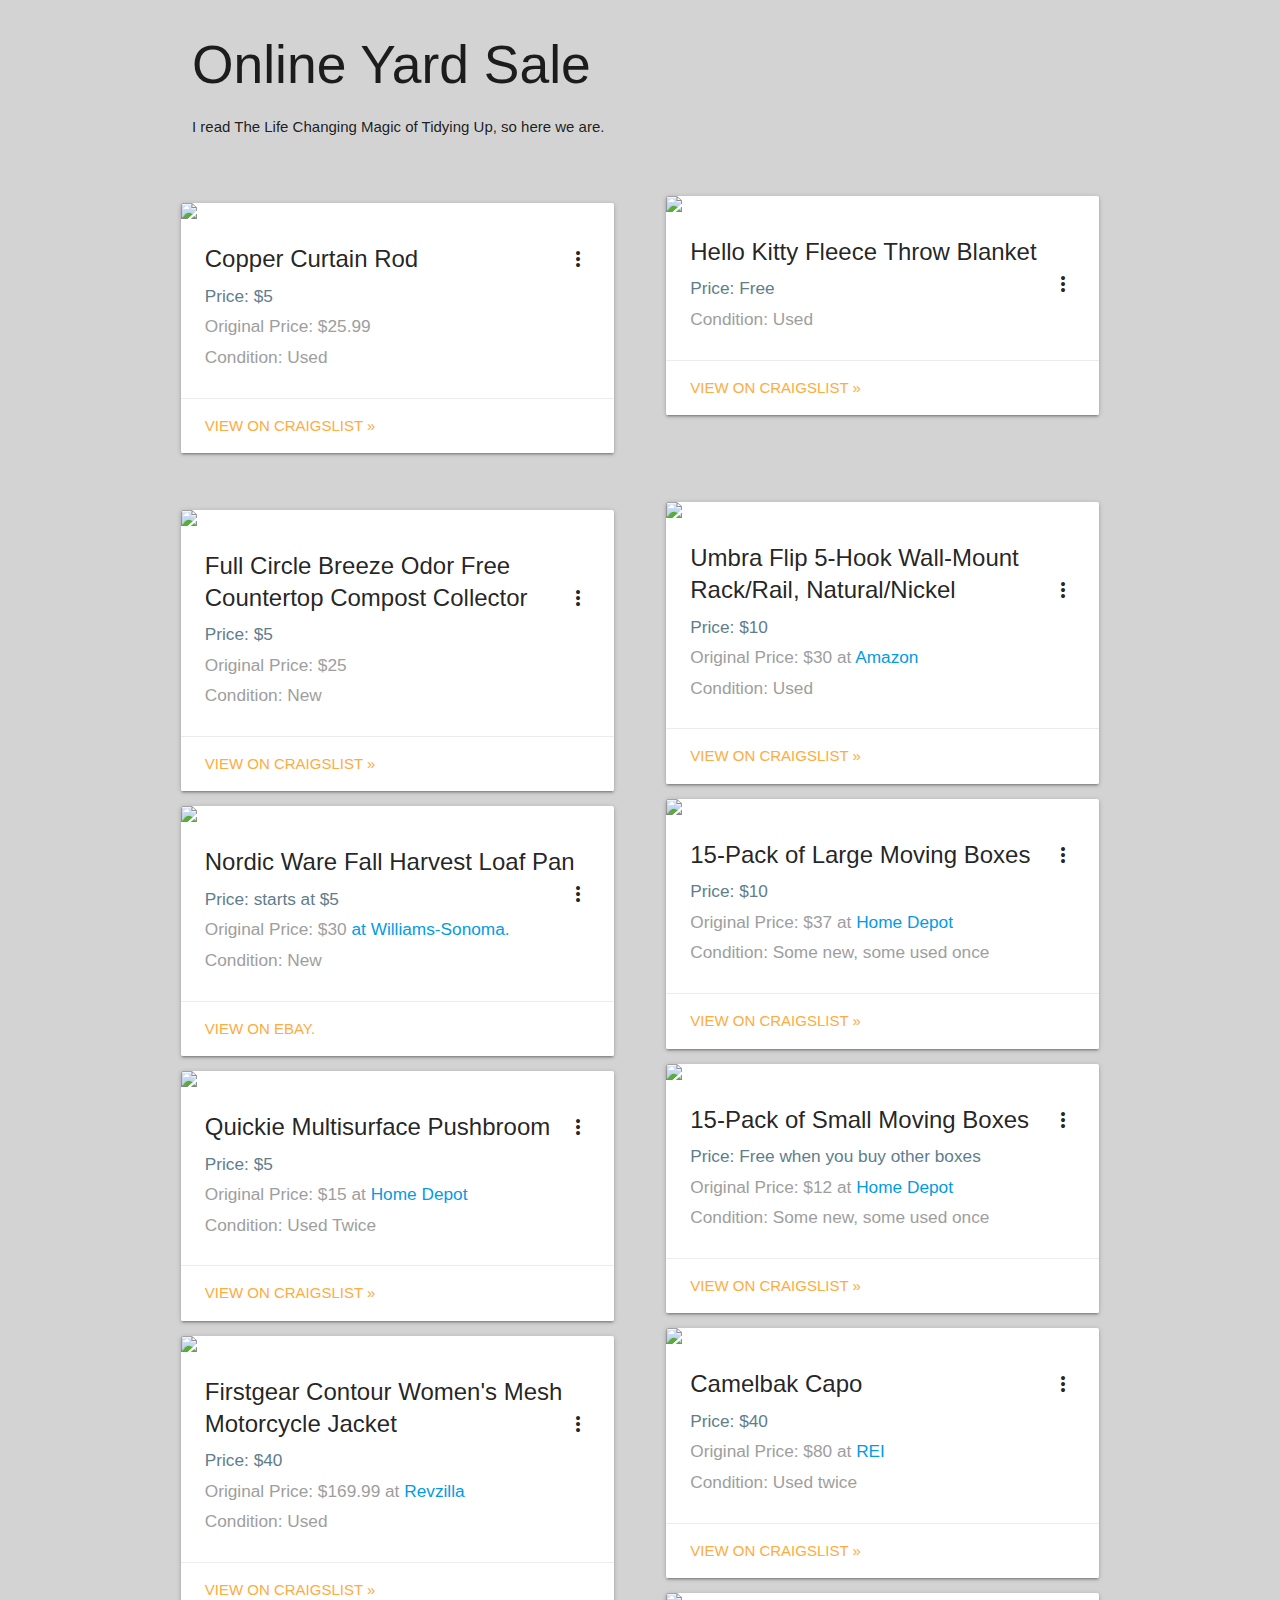
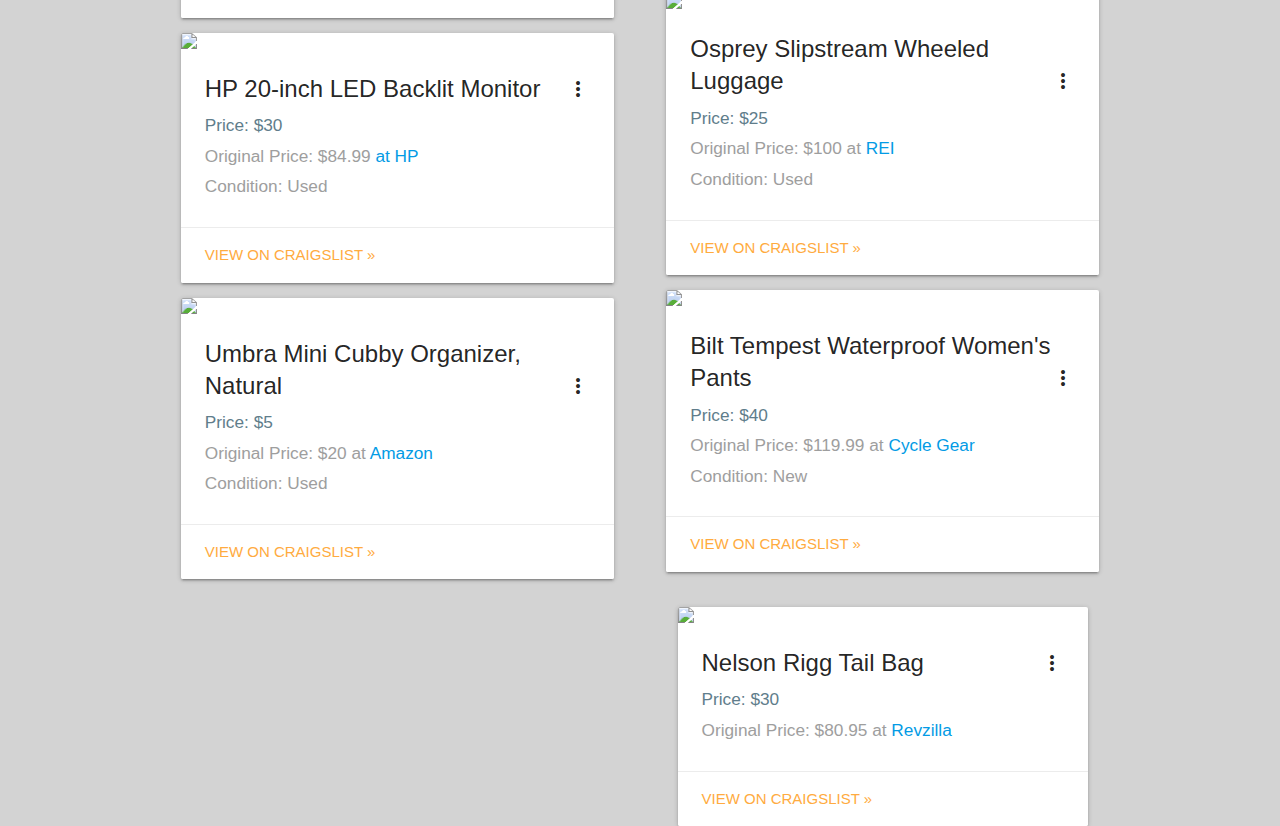
==== commit 4d12a142: "removed gone" ====
--- a/index.html
+++ b/index.html
@@ -21,25 +21,6 @@
       <div class="col m12">
         <div class="row">
 
-
-          <div class="card hoverable">
-            <div class="card-image waves-effect waves-block waves-light">
-              <img class="activator" src="https://post.craigslist.org/imagepreview/00X0X_beq2Q93mMRZ_600x450.jpg">
-            </div>
-            <div class="card-content activator">
-              <span class="card-title activator">Spiralizer<i class="material-icons right">more_vert</i></span>
-              <h6 class="blue-grey-text">Price: $5</h6>
-              <h6 class="grey-text">Original Price: $30</h6>
-              <h6 class="grey-text">Condition: Brand new</h6>
-            </div>
-            <div class="card-reveal">
-              <span class="card-title grey-text text-darken-4">Spiralizer<i class="material-icons right">close</i></span>
-              <b>$5</b>
-            </div>
-            <div class="card-action">
-              <a href="https://losangeles.craigslist.org/lac/hsh/6229237272.html">View on Craigslist &raquo;</a>
-            </div>
-          </div>
 
 
           <div class="card hoverable">
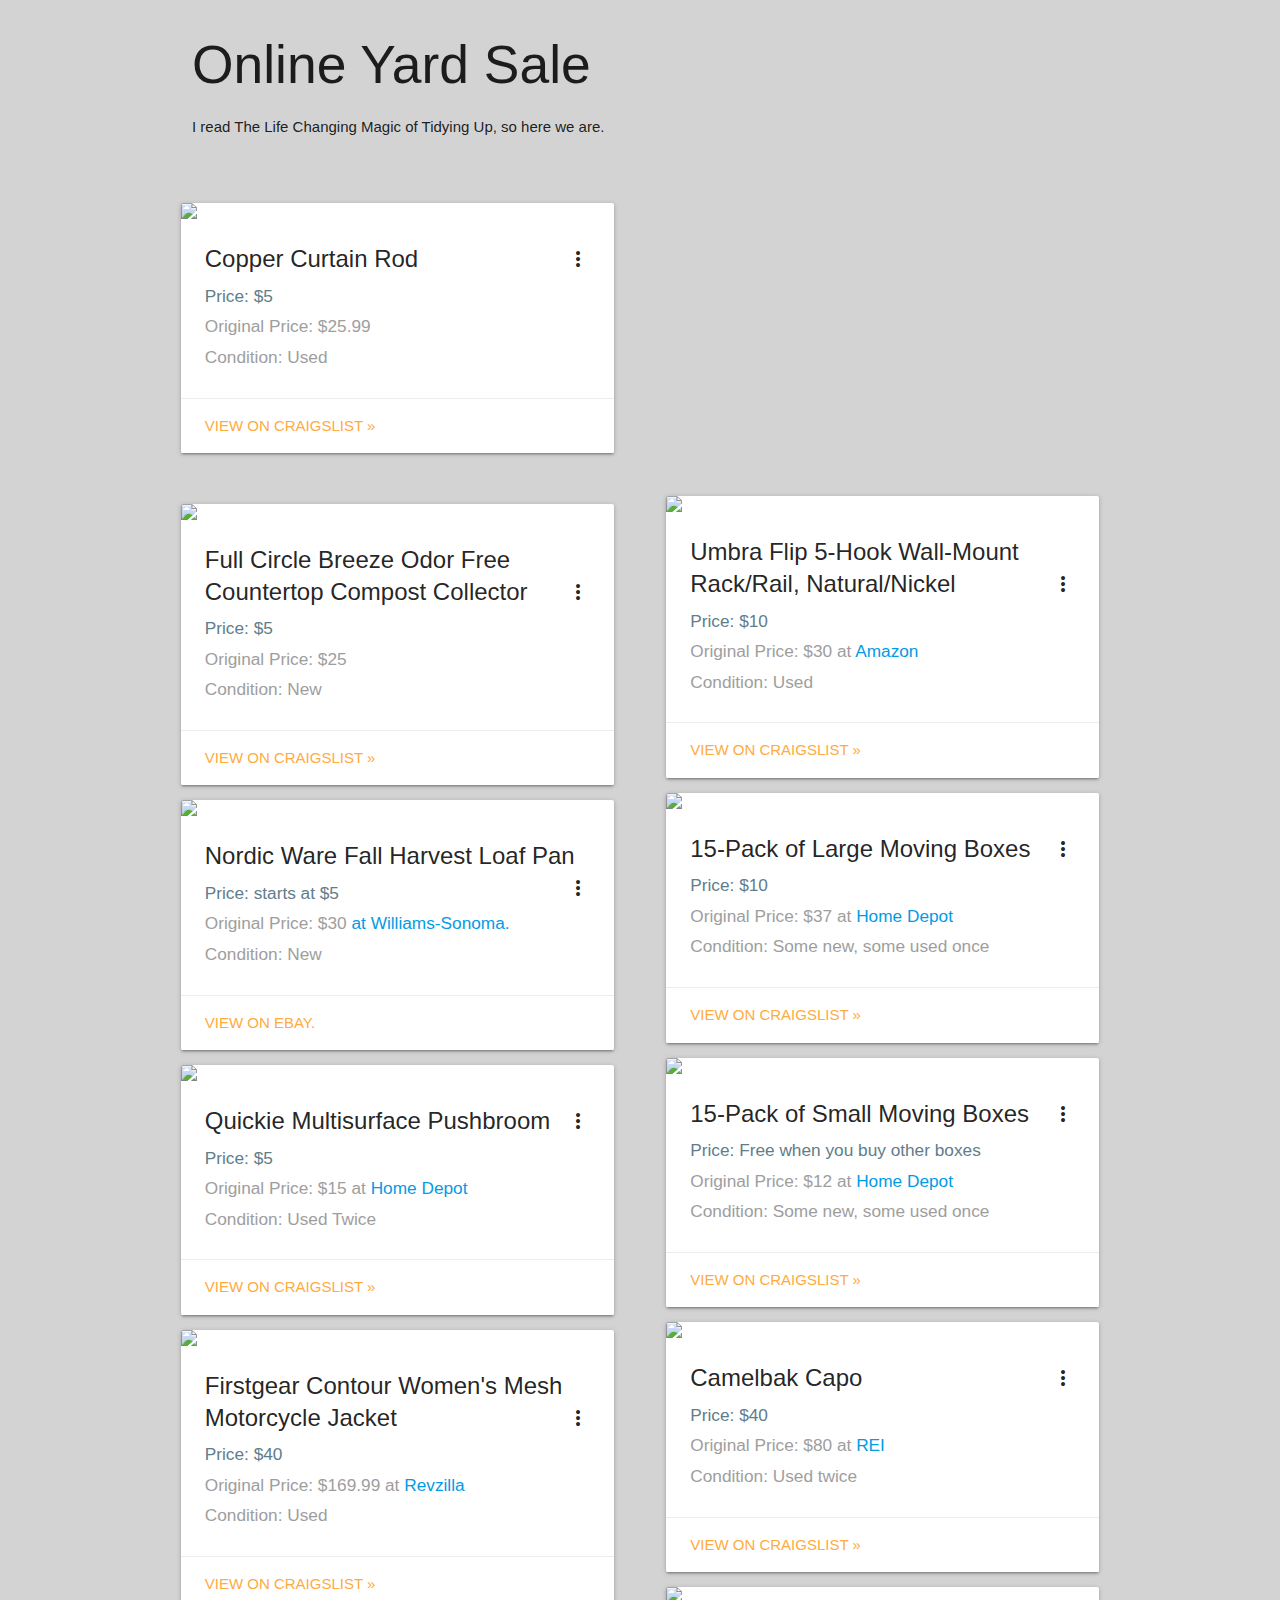
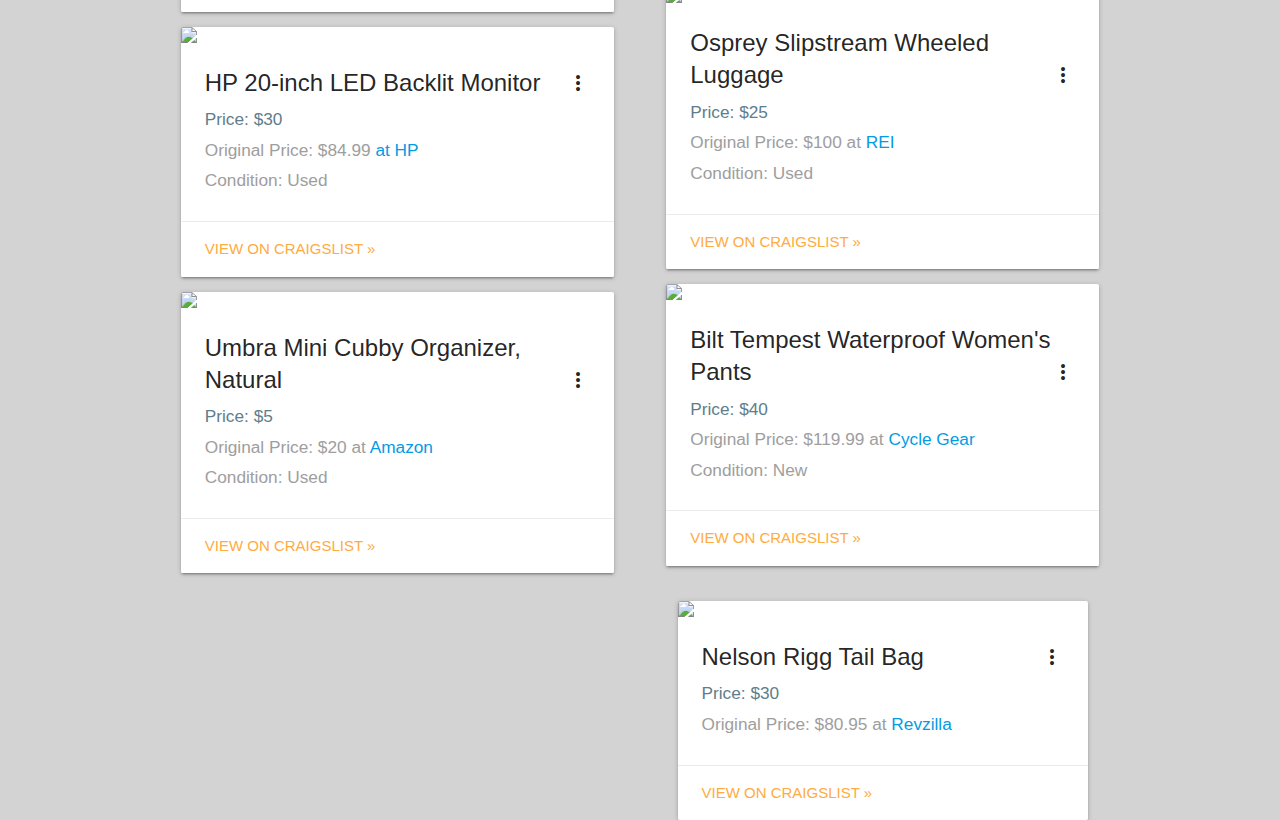
==== commit b865f932: "removed gone" ====
--- a/index.html
+++ b/index.html
@@ -51,24 +51,6 @@
             </div>
           </div>
 
-
-
-              <div class="card hoverable">
-                <div class="card-image waves-effect waves-block waves-light">
-                  <img class="activator" src="https://ae01.alicdn.com/kf/HTB1YjRXIXXXXXXHXFXXq6xXFXXX6/100-70-cm-hello-kitty-manta-peque&ntilde;a-manta-coral-polar-manta-de-beb&eacute;-kids-home-decorativo.jpg">
-                </div>
-                <div class="card-content activator">
-                  <span class="card-title activator">Hello Kitty Fleece Throw Blanket<i class="material-icons right">more_vert</i></span>
-                  <h6 class="blue-grey-text">Price: Free</h6>
-                  <h6 class="grey-text">Condition: Used</h6>
-                </div>
-                <div class="card-reveal">
-                  <span class="card-title grey-text text-darken-4">Hello Kitty Fleece Throw Blanket<i class="material-icons right">close</i></span>
-                </div>
-                <div class="card-action">
-                  <a href="#">View on Craigslist &raquo;</a>
-                </div>
-              </div>
 
 
             </div>
